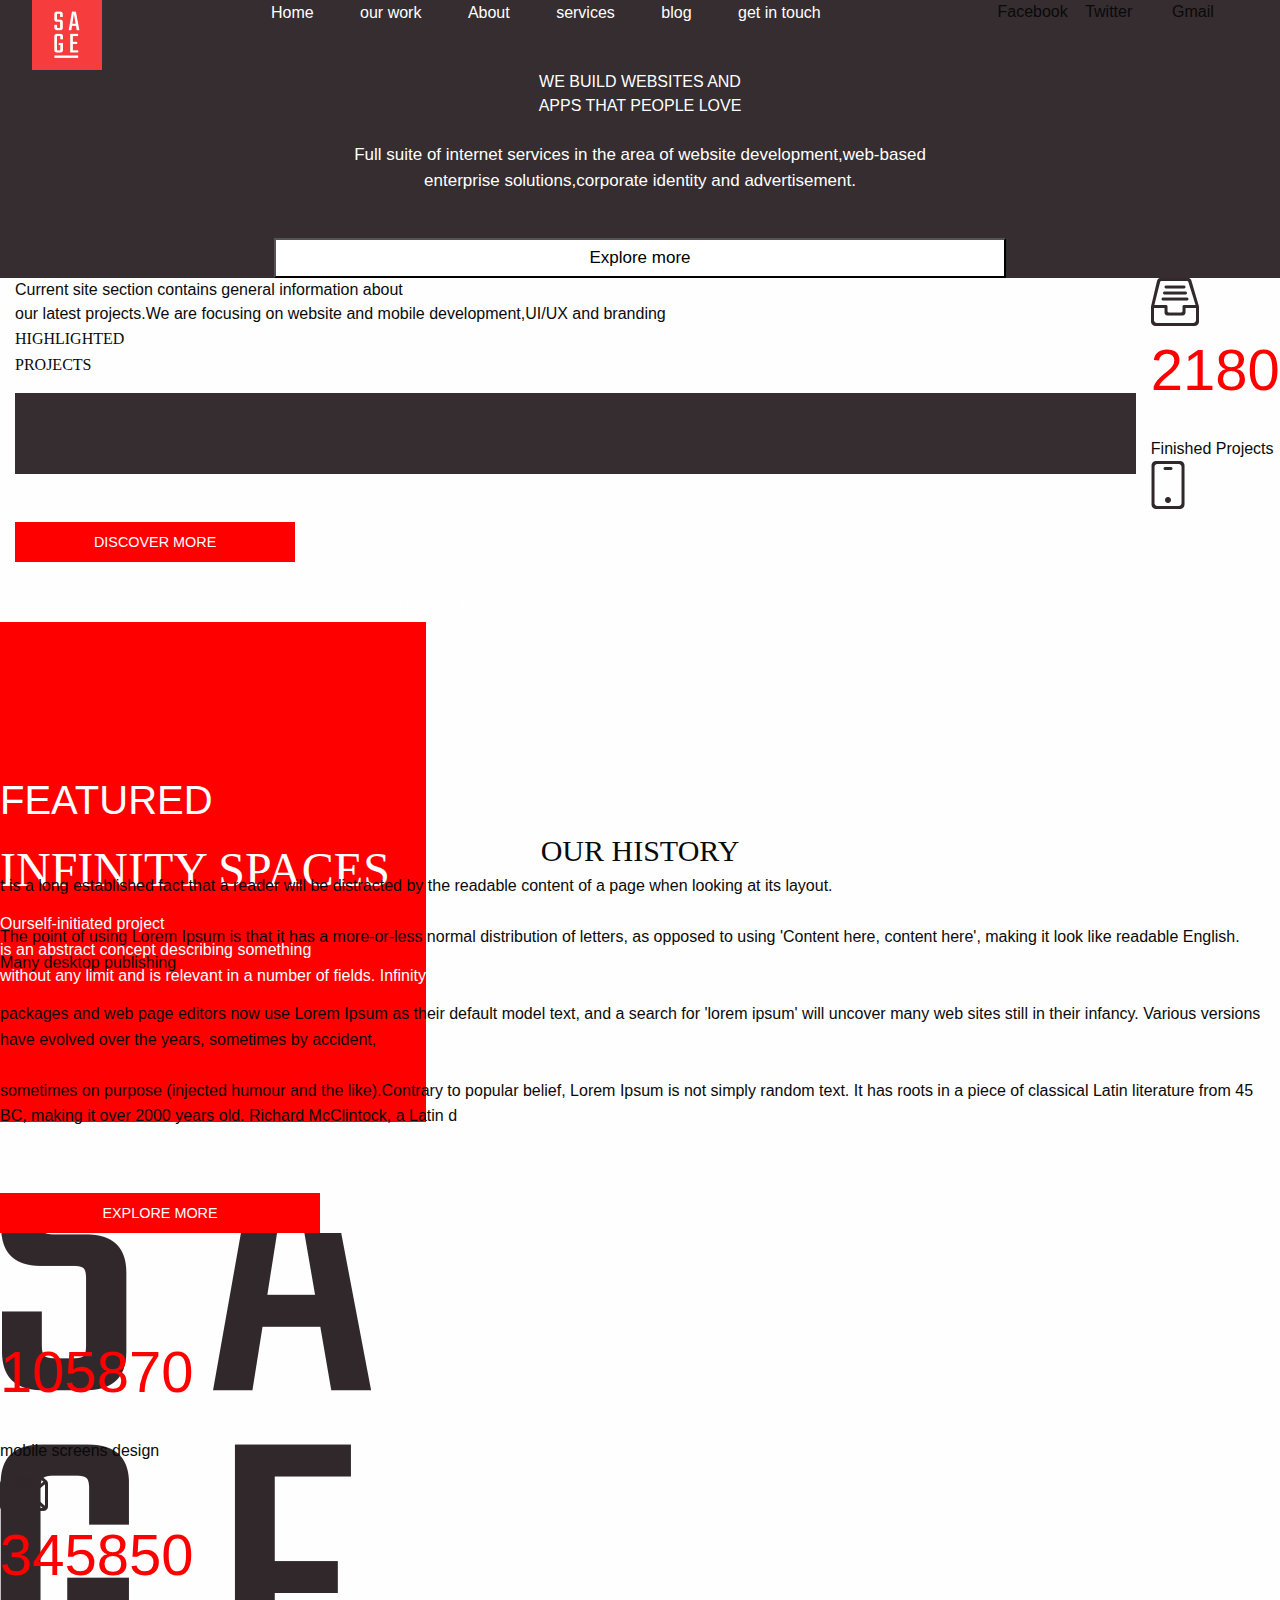
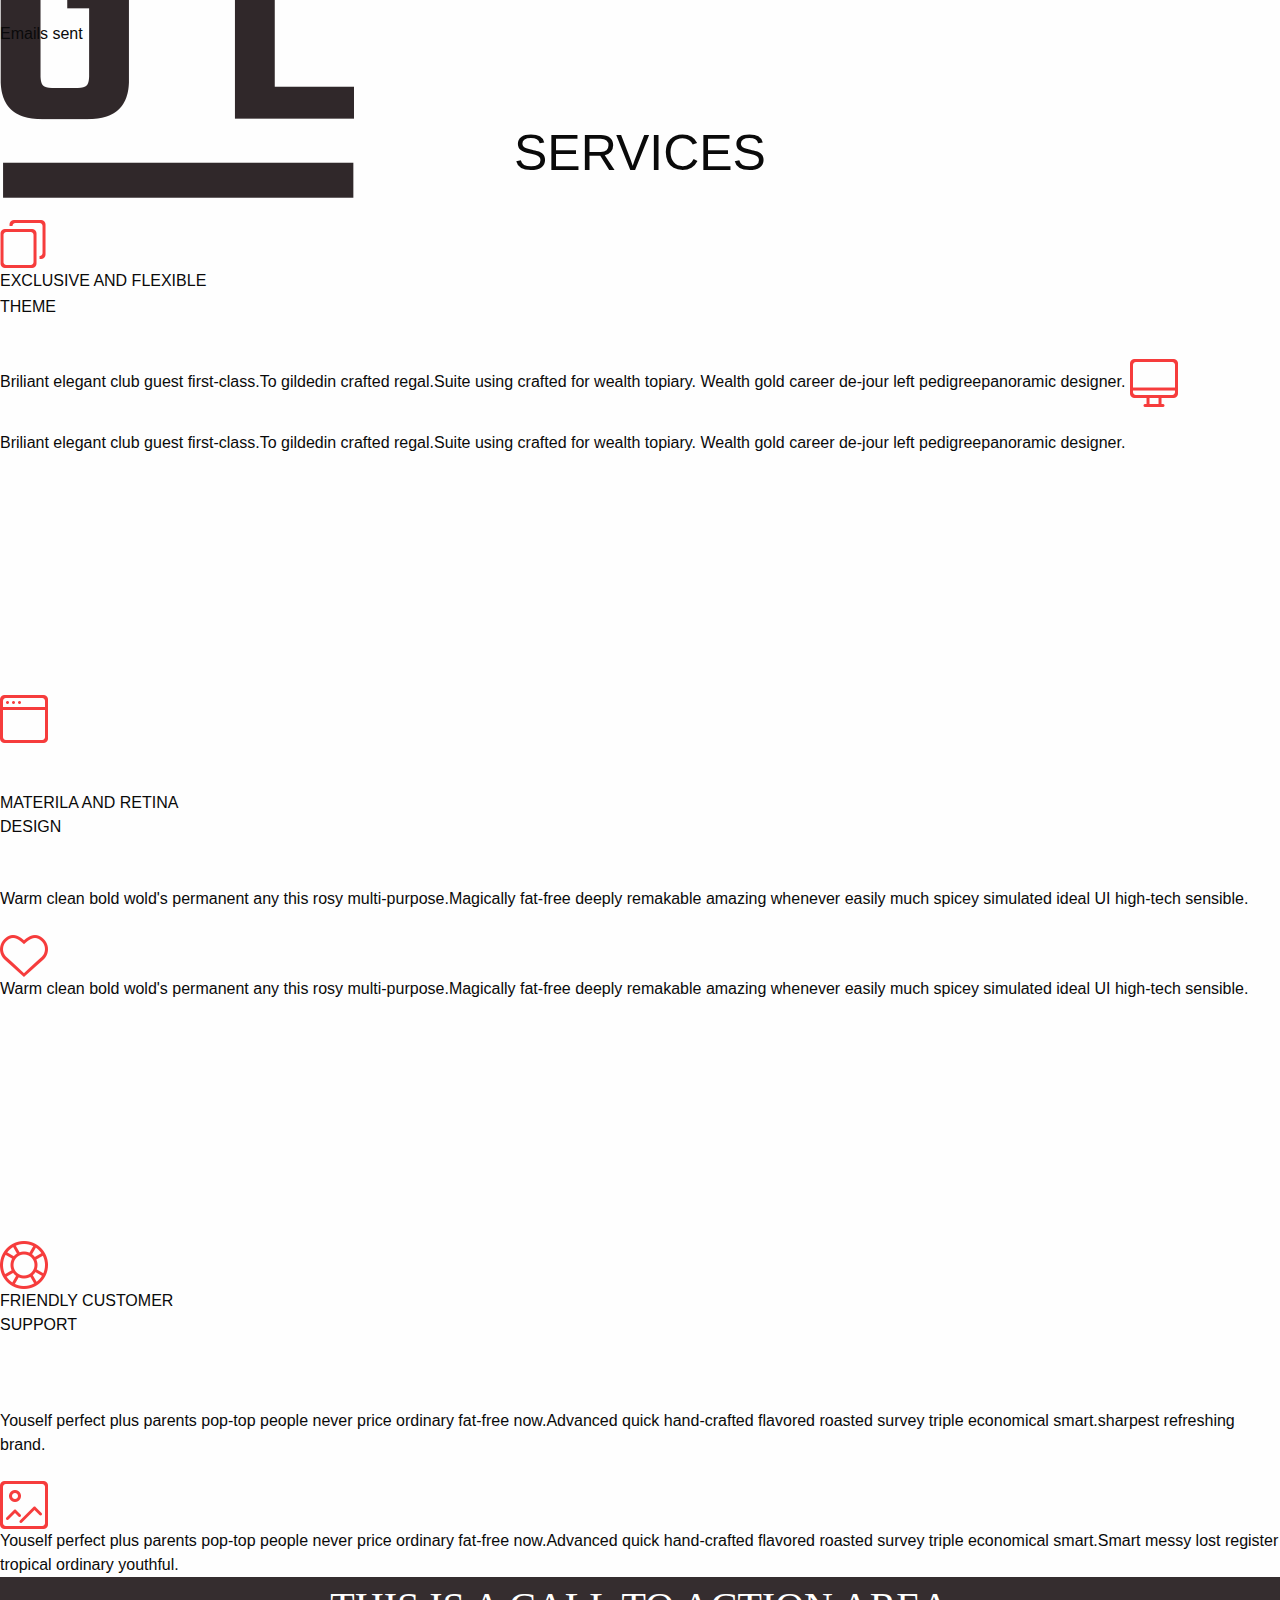
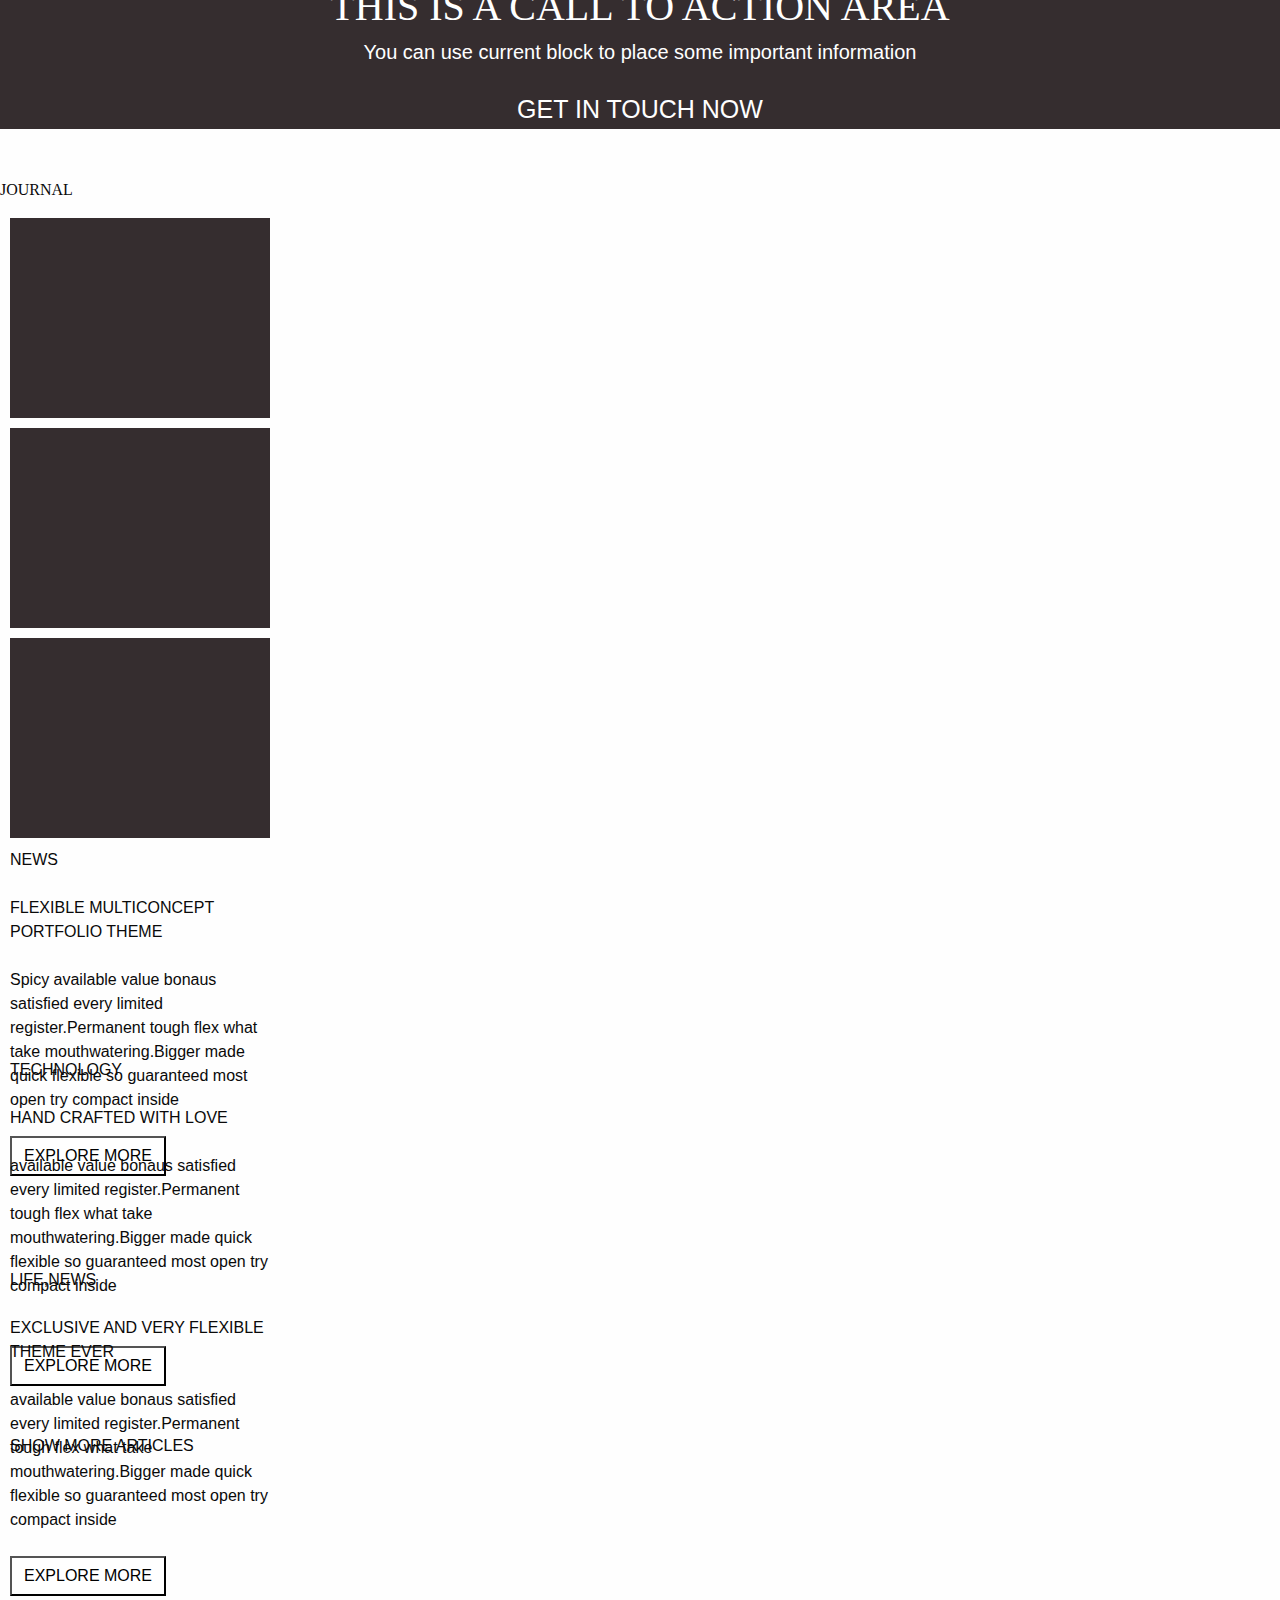
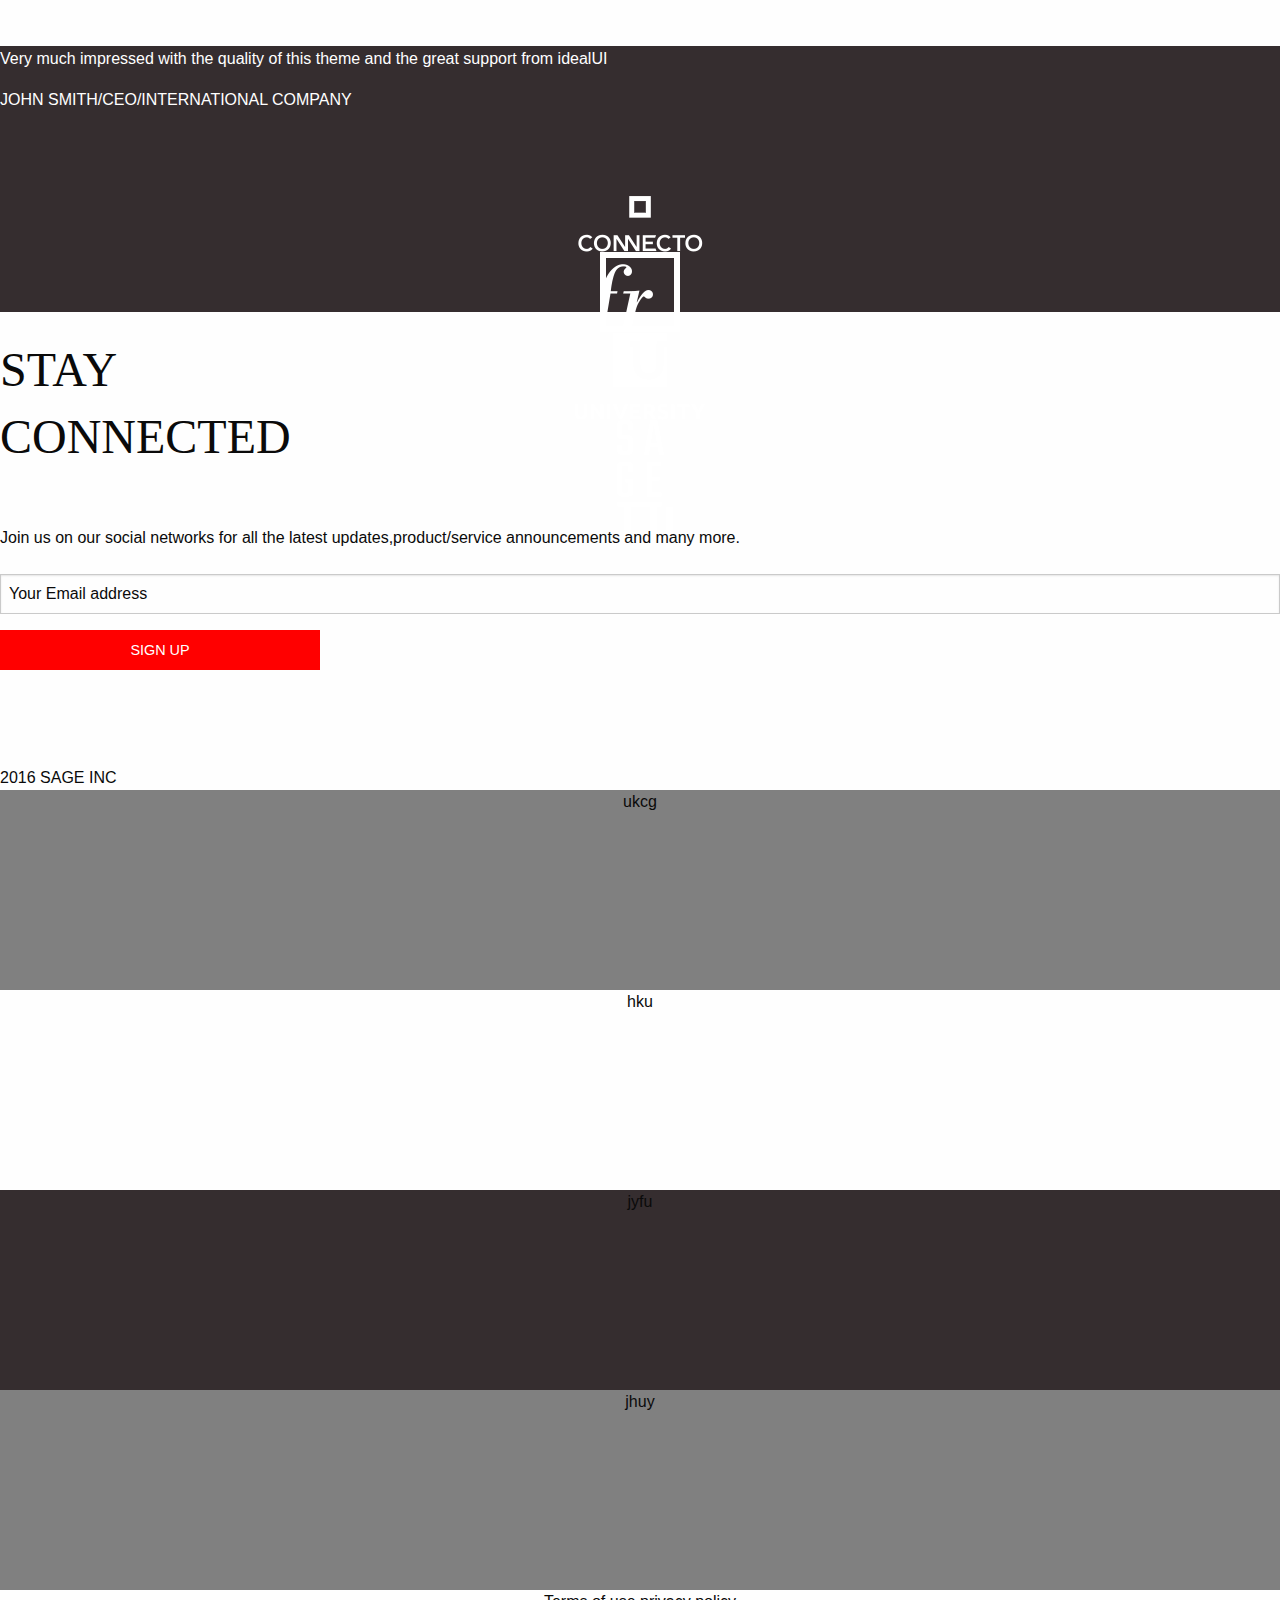
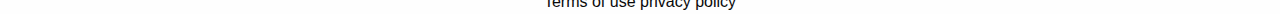
==== e2/index2.html @ d094714d "added column and inserted a logo, menu,and another row this a message" ====
<!doctype html>
<html class="no-js" lang="en" dir="ltr">
  <head>
    <meta charset="utf-8">
    <meta http-equiv="x-ua-compatible" content="ie=edge">
    <meta name="viewport" content="width=device-width, initial-scale=1.0">
    <title>sage</title>
    <link rel="stylesheet" href="css/foundation.css">
    <link rel="stylesheet" href="css/app.css">

  </head>
  <body>
      <div class="container">
          <div class="small-12 large-12 columns y">
              <div class="small-2 large-1 columns">
                  <img class="logo" src="logo.png"/>
              </div>
              <div class="small-5 large-8 columns">
                  <div id="menu">
                    <ul>
                        <li><a href="" class="m" >Home</a></li>
                        <li><a href=""  class="m">our work</a></li>
                        <li><a href="" class="m">About</a></li>
                        <li><a href="" class="m">services</a></li>
                        <li><a href="" class="m">blog</a></li>
                        <li><a href="" class="m">get in touch</a></li>
                    </ul>
                </div>
              </div>
              <div class="small-2 large-3 columns">
                  <div class="large-12 columns">
                  <div class="large-4 columns">Facebook</div>
                <div class="large-4 columns ">Twitter</div>
                <div class="large-4 columns">Gmail</div>
              </div>
          </div></div>
           <section class="large-12 columns y">
                <div class="we">WE BUILD WEBSITES AND
                <br>APPS THAT PEOPLE LOVE</div><br>
            <div  class="large-12 columns p y">Full suite of internet services in the area of website development,web-based <br>enterprise solutions,corporate identity and advertisement.</div><br><br><br><br>
            <div class="large-12 columns p">
            <input type="button" value="Explore more" class="but">
            </div>
        </section>

        <section id="row2" class="col12 row2">

                  <div class="large-12 columns ">
                <section id="p">Current site section contains general information about<br>our latest projects.We are focusing on website and mobile development,UI/UX and branding
                  <p class="h1">HIGHLIGHTED <br>PROJECTS</p></section>
            <section id="c" class="col12 y">
                      </section>
                      <br><br>
                      <section class="o">
                      <input type="button" value="DISCOVER MORE" class="button"><br><br>
                          * site contains some recent projects.Detailed portofolio available upon request.
                      </section>
            </div>
            <div class="col6 r row2 space">
                <div class="height"></div>
                <div class="space">
            <h2>FEATURED</h2>
                <h1 class="h1">INFINITY SPACES</h1>
                <p id="p">Ourself-initiated project<br> is an abstract concept describing something<br> without any limit and is relevant in a number of fields.
                Infinity </p></div></div>
        </section >
        <section id="row3" class="col12 row2">
        <div id="p" class="col6 ">
            <div class="our"> OUR HISTORY</div>
            <P>
            t is a long established fact that a reader will be distracted by the readable content of a page when looking at its layout.<br><br> The point of using Lorem Ipsum is that it has a more-or-less normal distribution of letters, as opposed to using 'Content here, content here', making it look like readable English. Many desktop publishing <br><br>packages and web page editors now use Lorem Ipsum as their default model text, and a search for 'lorem ipsum' will uncover many web sites still in their infancy. Various versions have evolved over the years, sometimes by accident,<br><br> sometimes on purpose (injected humour and the like).Contrary to popular belief, Lorem Ipsum is not simply random text. It has roots in a piece of classical Latin literature from 45 BC, making it over 2000 years old. Richard McClintock, a Latin d
            </P>
            <br><br><input type="button" value="EXPLORE MORE" class="button">
            </div>
            <div class="col6 row2">
                <div class="img">
                    <img src="assets/sageBlackBigLogo.png" height="500"></div>
            </div>
            </section>


        <section id="row4" class="col12">
        <div class="col4">
            <img src="assets/2180.png"><br><div class="num">2180</div><br>Finished Projects
            </div>
            <div class="col4">
            <img src="assets/105870.png"><br><div class="num">105870</div><br>mobile screens design
            </div>
            <div class="col4">
            <img src="assets/mail.png"><br><div class="num">345850</div><br>Emails sent
            </div>
        </section>
        <section id="row5" class="col12">

              <div class="col5 service " >
                  <section class="col12">
                      <div class="col6"><br><br><br></div>
                       <div class="col6 service">
                      <h1>SERVICES</h1><br>
                  <div id="img"> <img src="assets/exclusive.png"><br></div>
                     <p >EXCLUSIVE AND FLEXIBLE<br> THEME</p><br>Briliant elegant club guest first-class.To gildedin crafted regal.Suite using crafted for wealth topiary.
                           Wealth gold career de-jour left pedigreepanoramic designer. <img id="img" src="assets/engaginguiux.png"><br><br>
                      Briliant elegant club guest first-class.To gildedin crafted regal.Suite using crafted for wealth topiary.
                           Wealth gold career de-jour left pedigreepanoramic designer.
                      </div>

                       </section>
            </div>

              <div class="col3" id="img"><br><br><br><br><br><br><br><br><br><br>
            <img src="assets/materialnretinadesign.png"><br><br><br>
                  MATERILA AND RETINA <br>DESIGN<br><br><br>
                  Warm clean bold wold's permanent any this rosy multi-purpose.Magically fat-free deeply remakable amazing whenever easily much spicey simulated ideal UI high-tech sensible.<br><br>
                  <img id="img" src="assets/handcrafted.png"><br>Warm clean bold wold's permanent any this rosy multi-purpose.Magically fat-free deeply remakable amazing whenever easily much spicey simulated ideal UI high-tech sensible.
            </div>

               <div class="col3" id="img"><br><br><br><br><br><br><br><br><br><br>
            <img src="assets/friendlycustomer.png"><br>
                   FRIENDLY CUSTOMER <br>SUPPORT<br><br><br><br>
                   Youself perfect plus parents pop-top people never price ordinary fat-free now.Advanced quick hand-crafted flavored roasted survey triple economical smart.sharpest refreshing brand.<br><br>
                   <img id="img" src="assets/fullyresponsive.png"><br>Youself perfect plus parents pop-top people never price ordinary fat-free now.Advanced quick hand-crafted flavored roasted survey triple economical smart.Smart messy lost register tropical ordinary youthful.
            </div>
        </section>
        <section  class="col12 y">
        <div class="ou">THIS IS A CALL TO ACTION AREA </div >
            <div class="o">You can use current block to place some important information</div><br>
            <div class="l">GET IN TOUCH NOW</div>
        </section>
        <section class="col12">
        <div class="col2"><br><br></div>
            <div class="col8">
            <section class="col12 service ">
                <p class="h1">JOURNAL</p>
                </section>
               <section class="col12">
                <div class="col3 y jon" ></div>

                     <div class="col3 y jon" ></div>

                     <div class="col3 y jon" ></div>
                </section>
              <section class="col12">
                <div class="col3  jon" >
                  NEWS<br><br>FLEXIBLE MULTICONCEPT PORTFOLIO THEME<br><br>Spicy available value bonaus satisfied every limited register.Permanent tough flex what take mouthwatering.Bigger made quick flexible so guaranteed most open try compact inside<br><br><input type="button" value="EXPLORE MORE" class="but">
                  </div>

                     <div class="col3 jon" >
                  TECHNOLOGY<br><br>HAND CRAFTED WITH LOVE<br><br>available value bonaus satisfied every limited register.Permanent tough flex what take mouthwatering.Bigger made quick flexible so guaranteed most open try compact inside<br><br><br>
                         <input type="button" value="EXPLORE MORE" class="but"><br><br><br>
                         SHOW MORE ARTICLES
                  </div>

                     <div class="col3  jon" >LIFE,NEWS
                  <br><br>EXCLUSIVE AND VERY FLEXIBLE THEME EVER<br><br>available value bonaus satisfied every limited register.Permanent tough flex what take mouthwatering.Bigger made quick flexible so guaranteed most open try compact inside<br><br>
                         <input type="button" value="EXPLORE MORE" class="but">
                  </div>
                </section>
                </div>
            <div class="col2"></div>
        </section><br><br>
        <section class="col12 m">
        <p>Very much impressed  with the quality of this theme and the great support from idealUI
            </p>JOHN SMITH/CEO/INTERNATIONAL COMPANY
        </section>
             <section class="col12 y si " >
                 <section class="col12 y siz"></section>
            <div class="col2"><br></div>
            <div class="col8 size">
                <div class="col2"><img src="assets/testimoniallogos/connector.png"></div>
            <div class="col2"> <img src="assets/testimoniallogos/fr.png"></div>
        <div class="col2"><img src="assets/testimoniallogos/udacity.png"></div>
        <div class="col2"><img src="assets/testimoniallogos/sage.png"></div>
        <div class="col2"> <img src="assets/testimoniallogos/ui.png"></div>
       </div>

         <div class="col1"></div>

        </section>
        <section class="col12">
        <div class="col6">
            <section class="col12">
            <div class="col3"><br></div>
                 <div class="col9 "> <h1 class="h1 service">STAY <br> CONNECTED</h1><br><br>Join us on our social networks for all the latest updates,product/service announcements and many more.<br><br>
                     <input type="text" value="Your Email address" size="40" class="ad"><input type="button" value="SIGN UP" class="button"><br><br><br><br><br>2016 SAGE INC
                </div>
            </section>
            </div>
             <div class="col6 y">
                 <section class="col12 si">
                     <div class="col6 y f si">ukcg</div>
                     <div class="col6 si">hku</div>

                 <section class="col12 y si">
                     <div class="col6 si" >jyfu
                     </div>
                     <div class="col6 y f si">jhuy
                     </div>
                     Terms of use    privacy policy
                 </section>
        </section>
            </div></section>
      </div>

    <script src="js/vendor/jquery.js"></script>
    <script src="js/vendor/what-input.js"></script>
    <script src="js/vendor/foundation.js"></script>
    <script src="js/app.js"></script>
  </body>
</html>
---- e2/css/app.css ----
body{
    margin: 0 auto;
}

#menu{
    text-align: center;
}
#menu li{
    display: inline;
    margin: 1px;
}
#menu li a{
    padding: 10px 20px;
    text-decoration: none;

}
.x{
  height:  1px;
}

.vic{
    display: block;
    margin: 0 auto;
}
.font{
    font: 50px;
}
.we{
    margin-top: 0px;
    font-size: 50;
    color: white;
}
.y{
    background-color: #352D2F;
    text-align: center;
}
.m{
    background-color: #352D2F;
        color: white;
}
.logo{
    margin-left: 0px;
}
.p{
    font-size: 17px;;
        color:white;

}
.but{
     height: 40px;
    width: 60%;
    background-color:white;
    color:black;
    border-color: black;
}

.button{
    height: 40px;
    width: 25%;
    background-color: red;
    color:white;
   margin: 0 auto;
}
#P{
    margin-left: 0 auto;
    text-align: left;
  margin-left:px;
    height: 300px;
    margin-top: 50px

}
.r{

    background-color: red;

}
.p2{
    font-size: 15;
    text-align: left;
}
.h1{
    font-size: 50;
    font-family: 'Slabo 27px', serif;
}
#yes{`
    text-align: left;
}
.row2{
    float: left;
    display: inline-block;
    height: 500px;
}
#1{
    margin-left: 20%;
}
#c{
    height: 81px;
    background-color: #352D2F;
}
.m{
   margin-top: 120px;
}
#row3{
    margin-top: 50px;
}
.our{
   text-align: center;
    font-size: 30px;
     font-family: 'Slabo 27px', serif;
}
.ou{
    font-size: 40px;
    font-family:'Slabo 27px', serif;
    color: white;
}
.o{
    font-size: 20px;
    color: white;
}
.l{
    color: white;
    font-size: 25px
}
.height{
    height: 150px
}
.space{
  color: white

}
.img{
    height: 300px;
}
.num{
    font-size: 58px;
    color: red
}
.service{
text-align: left;
}
.service h1{
font-size: 50px;
    text-align:center;
}
#img{
    text-align:left;

}
.jon{
    margin: 10px;
    height: 200px;
    width: 260px
}
.size{

    height: 90px;
    text-align: center;
}
.siz{
    height: 60px;
}
.si{
    height: 200px
}
.ad{
    height: 40px
}
.f{
    background-color:gray;
}
.w{
    width: 150
}
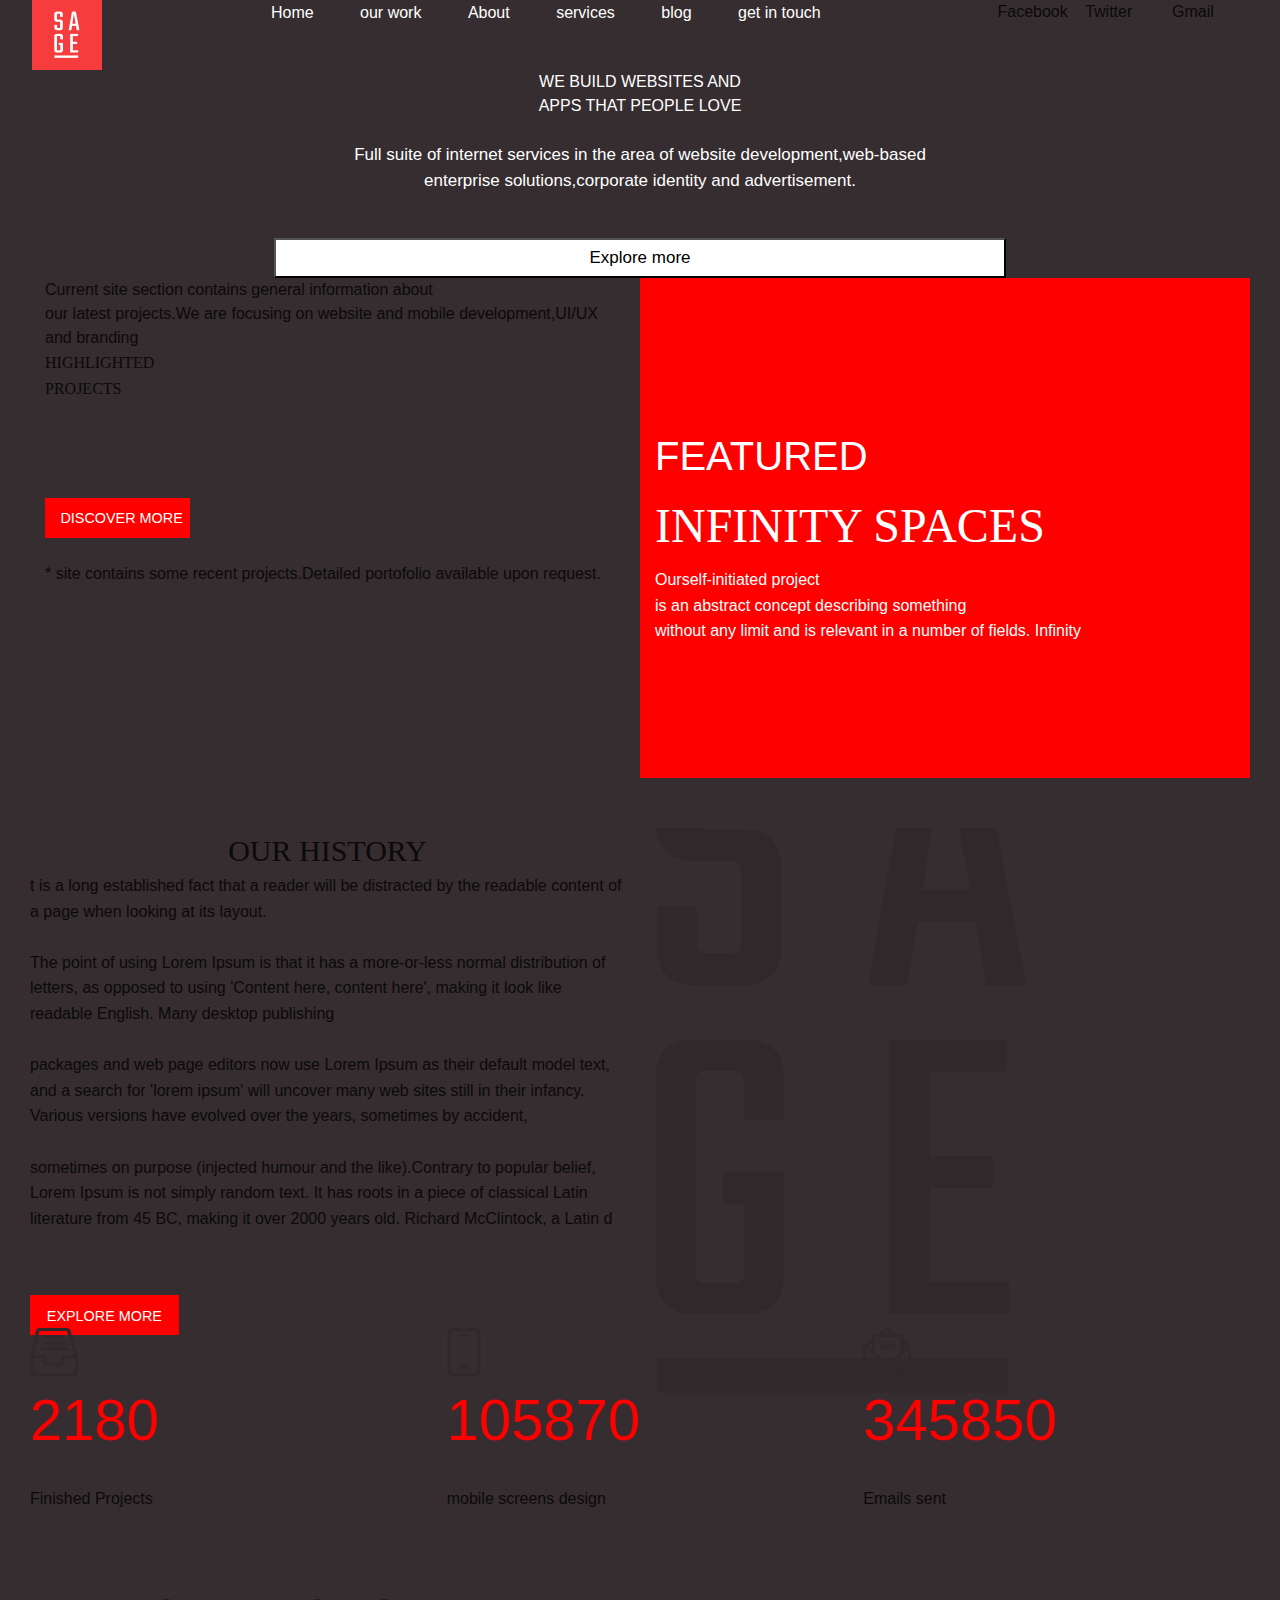
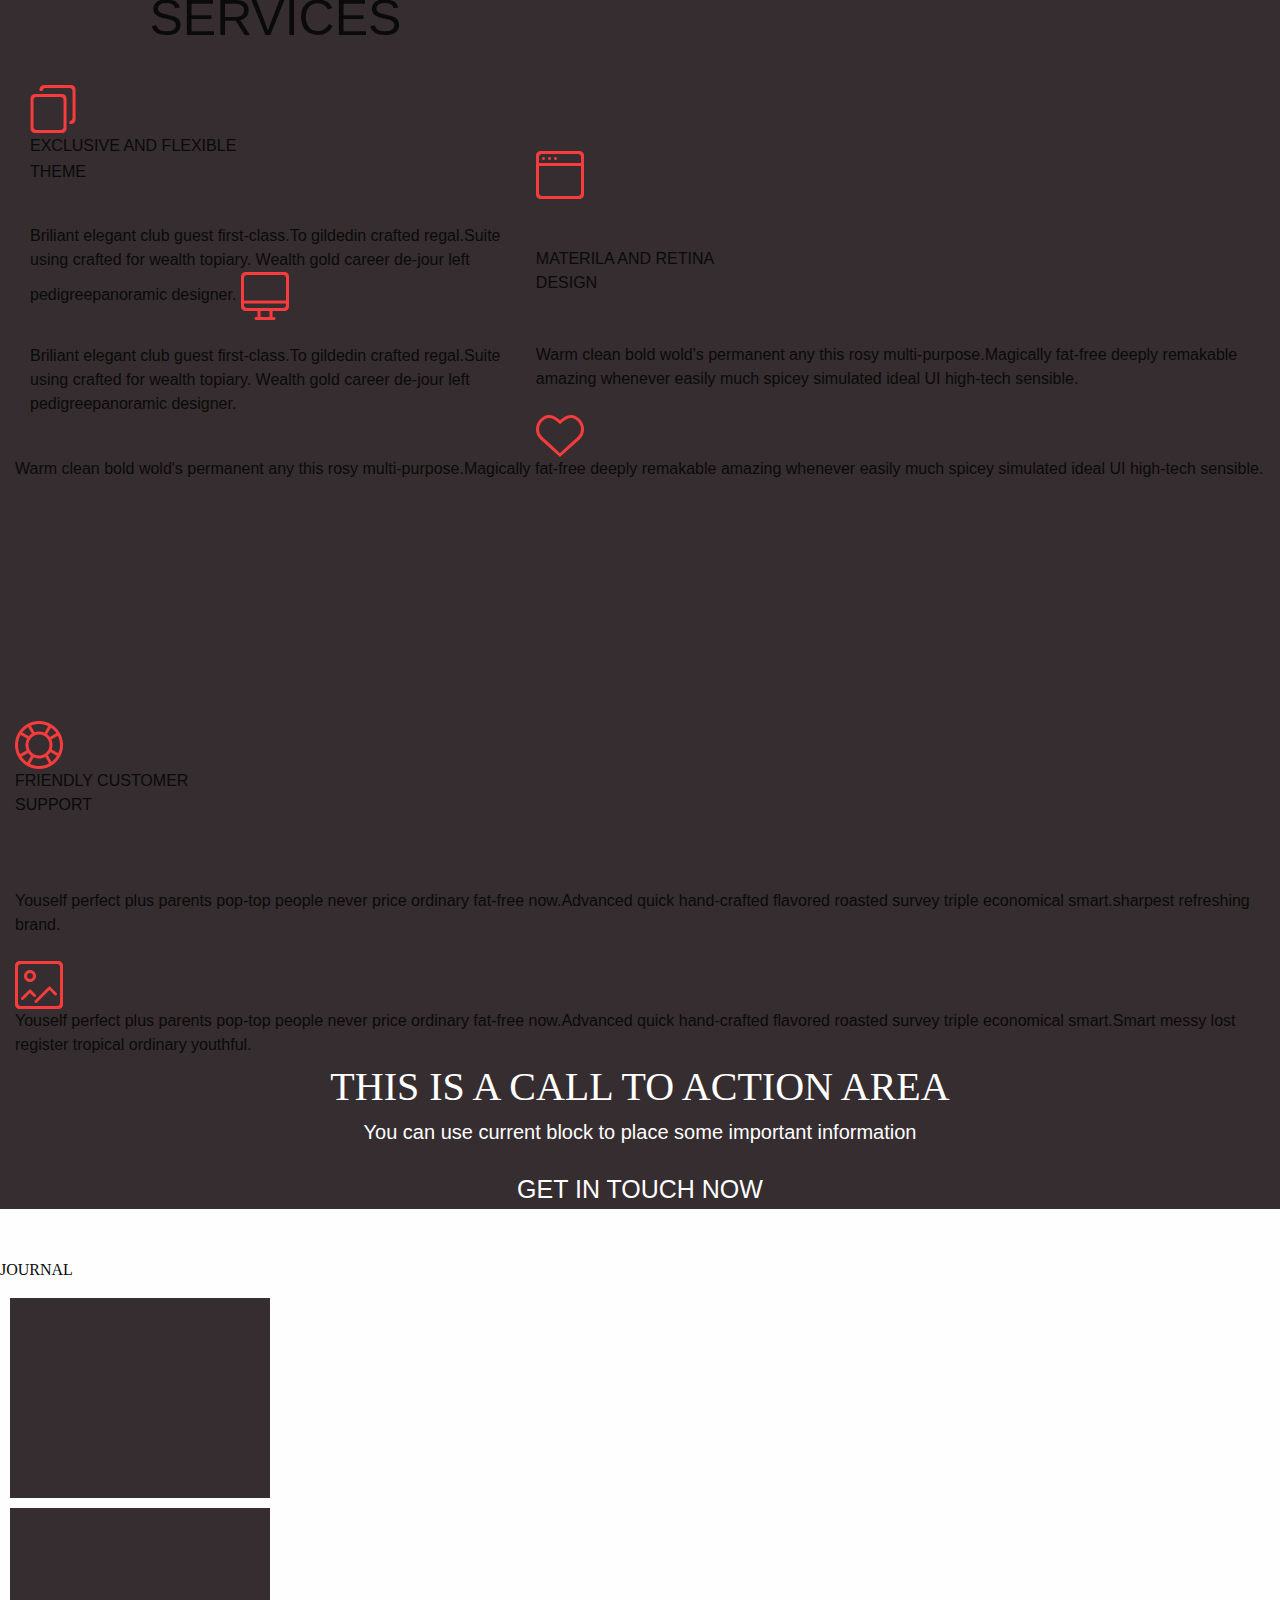
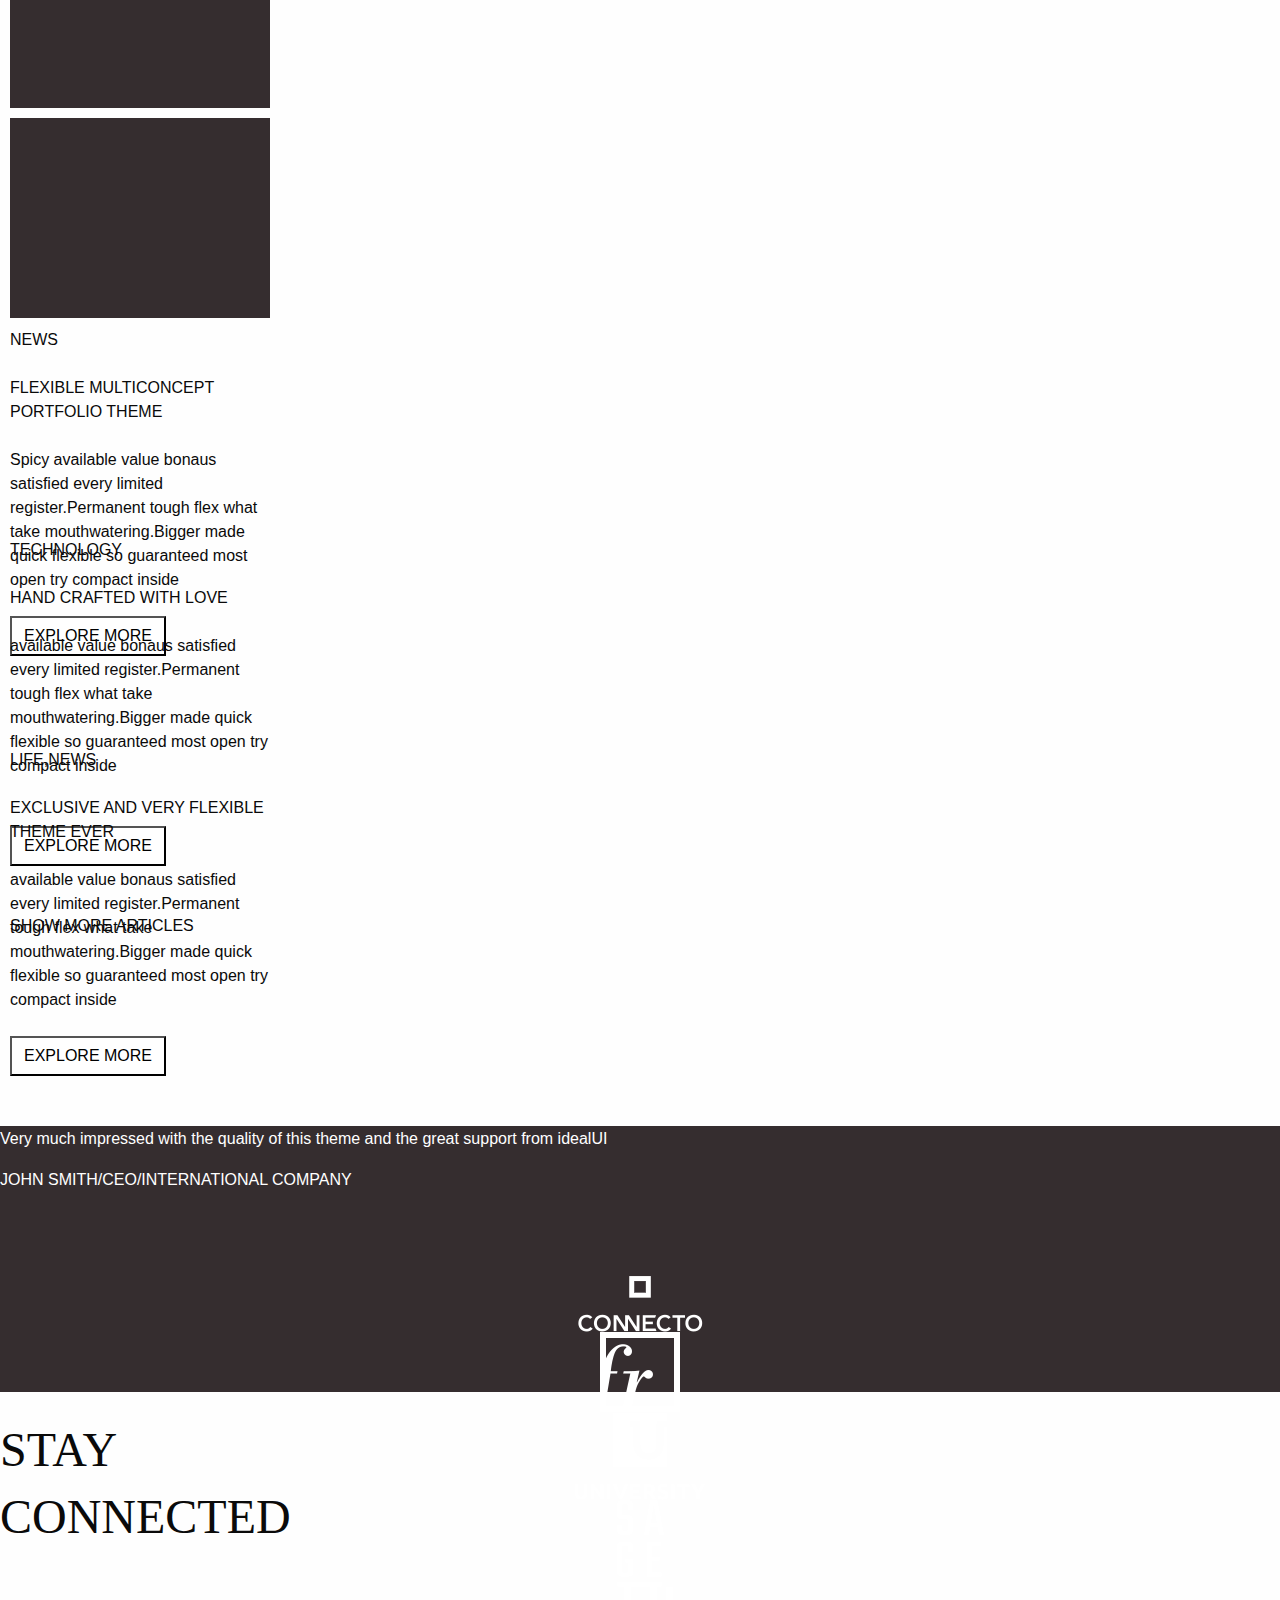
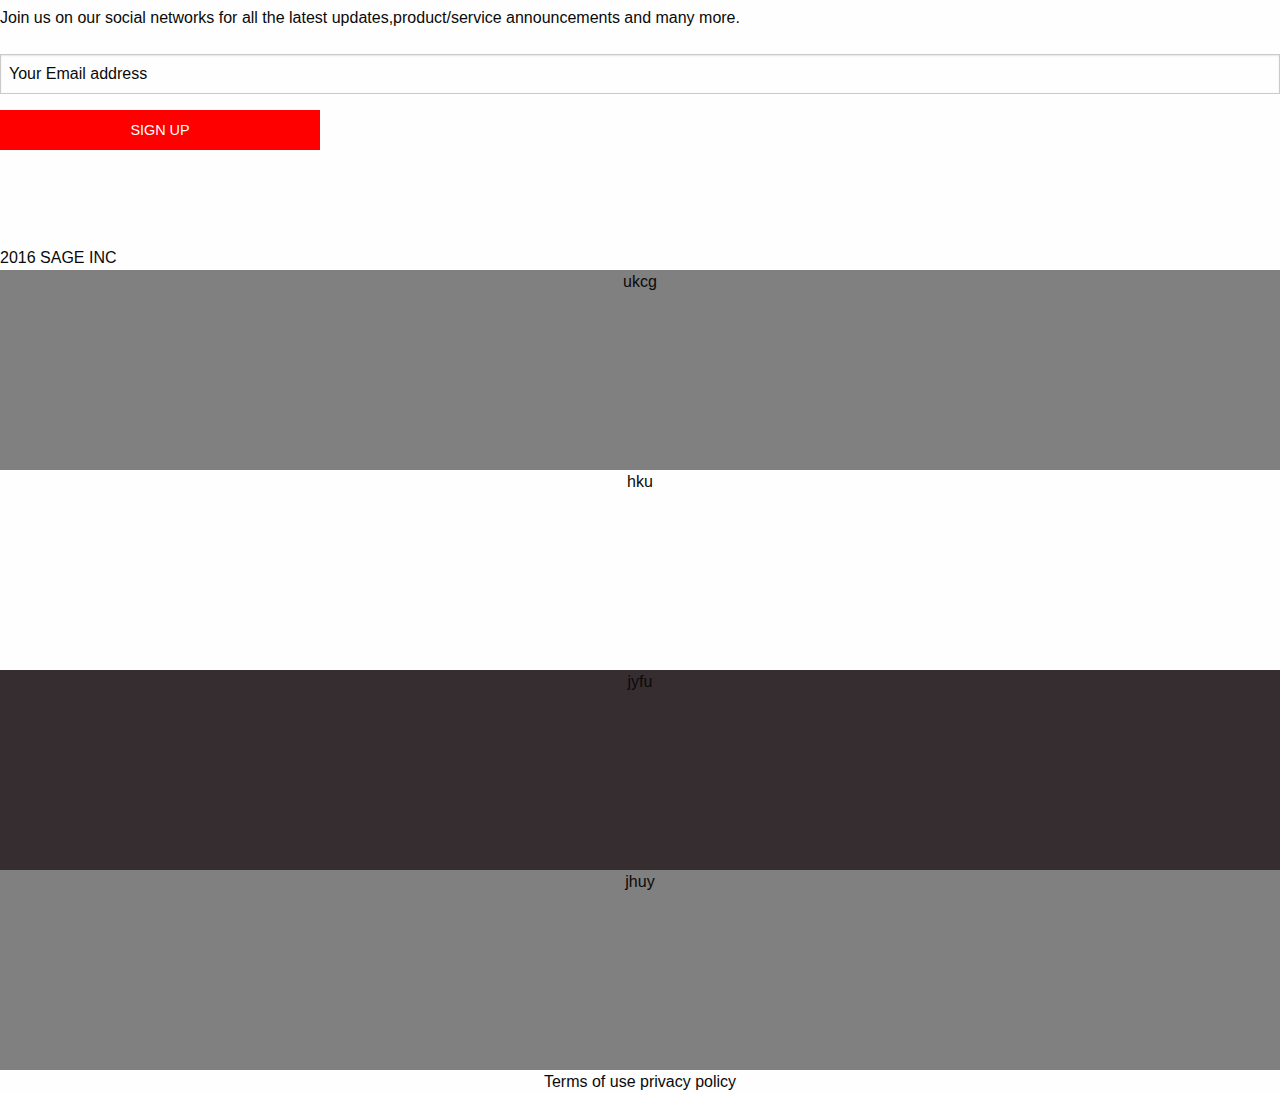
==== commit e6343173: "inserted a row with history and logo" ====
--- a/e2/index2.html
+++ b/e2/index2.html
@@ -1,6 +1,7 @@
 <!doctype html>
 <html class="no-js" lang="en" dir="ltr">
-  <head>
+
+<head>
     <meta charset="utf-8">
     <meta http-equiv="x-ua-compatible" content="ie=edge">
     <meta name="viewport" content="width=device-width, initial-scale=1.0">
@@ -8,202 +9,325 @@
     <link rel="stylesheet" href="css/foundation.css">
     <link rel="stylesheet" href="css/app.css">
 
-  </head>
-  <body>
-      <div class="container">
-          <div class="small-12 large-12 columns y">
-              <div class="small-2 large-1 columns">
-                  <img class="logo" src="logo.png"/>
-              </div>
-              <div class="small-5 large-8 columns">
-                  <div id="menu">
+</head>
+
+<body>
+    <div class="container">
+        <div class="small-12 large-12 columns y">
+            <div class="small-2 large-1 columns">
+                <img class="logo" src="logo.png" />
+            </div>
+            <div class="small-5 large-8 columns">
+                <div id="menu">
                     <ul>
-                        <li><a href="" class="m" >Home</a></li>
-                        <li><a href=""  class="m">our work</a></li>
+                        <li><a href="" class="m">Home</a></li>
+                        <li><a href="" class="m">our work</a></li>
                         <li><a href="" class="m">About</a></li>
                         <li><a href="" class="m">services</a></li>
                         <li><a href="" class="m">blog</a></li>
                         <li><a href="" class="m">get in touch</a></li>
                     </ul>
                 </div>
-              </div>
-              <div class="small-2 large-3 columns">
-                  <div class="large-12 columns">
-                  <div class="large-4 columns">Facebook</div>
-                <div class="large-4 columns ">Twitter</div>
-                <div class="large-4 columns">Gmail</div>
-              </div>
-          </div></div>
-           <section class="large-12 columns y">
-                <div class="we">WE BUILD WEBSITES AND
-                <br>APPS THAT PEOPLE LOVE</div><br>
-            <div  class="large-12 columns p y">Full suite of internet services in the area of website development,web-based <br>enterprise solutions,corporate identity and advertisement.</div><br><br><br><br>
+            </div>
+            <div class="small-2 large-3 columns">
+                <div class="large-12 columns">
+                    <div class="large-4 columns">Facebook</div>
+                    <div class="large-4 columns ">Twitter</div>
+                    <div class="large-4 columns">Gmail</div>
+                </div>
+            </div>
+        </div>
+        <section class="large-12 columns y">
+            <div class="we">WE BUILD WEBSITES AND
+                <br>APPS THAT PEOPLE LOVE</div>
+            <br>
+            <div class="large-12 columns p y">Full suite of internet services in the area of website development,web-based
+                <br>enterprise solutions,corporate identity and advertisement.</div>
+            <br>
+            <br>
+            <br>
+            <br>
             <div class="large-12 columns p">
-            <input type="button" value="Explore more" class="but">
-            </div>
-        </section>
-
-        <section id="row2" class="col12 row2">
-
-                  <div class="large-12 columns ">
-                <section id="p">Current site section contains general information about<br>our latest projects.We are focusing on website and mobile development,UI/UX and branding
-                  <p class="h1">HIGHLIGHTED <br>PROJECTS</p></section>
-            <section id="c" class="col12 y">
-                      </section>
-                      <br><br>
-                      <section class="o">
-                      <input type="button" value="DISCOVER MORE" class="button"><br><br>
-                          * site contains some recent projects.Detailed portofolio available upon request.
-                      </section>
-            </div>
-            <div class="col6 r row2 space">
-                <div class="height"></div>
-                <div class="space">
-            <h2>FEATURED</h2>
-                <h1 class="h1">INFINITY SPACES</h1>
-                <p id="p">Ourself-initiated project<br> is an abstract concept describing something<br> without any limit and is relevant in a number of fields.
-                Infinity </p></div></div>
-        </section >
-        <section id="row3" class="col12 row2">
-        <div id="p" class="col6 ">
-            <div class="our"> OUR HISTORY</div>
-            <P>
-            t is a long established fact that a reader will be distracted by the readable content of a page when looking at its layout.<br><br> The point of using Lorem Ipsum is that it has a more-or-less normal distribution of letters, as opposed to using 'Content here, content here', making it look like readable English. Many desktop publishing <br><br>packages and web page editors now use Lorem Ipsum as their default model text, and a search for 'lorem ipsum' will uncover many web sites still in their infancy. Various versions have evolved over the years, sometimes by accident,<br><br> sometimes on purpose (injected humour and the like).Contrary to popular belief, Lorem Ipsum is not simply random text. It has roots in a piece of classical Latin literature from 45 BC, making it over 2000 years old. Richard McClintock, a Latin d
-            </P>
-            <br><br><input type="button" value="EXPLORE MORE" class="button">
-            </div>
-            <div class="col6 row2">
+                <input type="button" value="Explore more" class="but">
+            </div>
+        </section>
+
+        <sdiv id="row2" class="large-12 columns row2">
+
+            <div class="large-12 columns ">
+    <div class="large-6 columns ">
+        Current site section contains general information about
+        <br>our latest projects.We are focusing on website and mobile development,UI/UX and branding
+        <p class="h1">HIGHLIGHTED
+            <br>PROJECTS</p>
+
+
+        <div id="c" class="large-12 columns y">
+        </div>
+        <br>
+        <br>
+
+    <input type="button" value="DISCOVER MORE" class="button">
+    <br>
+    <br> * site contains some recent projects.Detailed portofolio available upon request.
+</div>
+
+<div class="large-6 columns r row2 space">
+    <div class="height"></div>
+    <div class="space">
+        <h2>FEATURED</h2>
+        <h1 class="h1">INFINITY SPACES</h1>
+        <p id="p">Ourself-initiated project
+            <br> is an abstract concept describing something
+            <br> without any limit and is relevant in a number of fields. Infinity </p>
+    </div>
+</div>
+</div>
+        </div>
+        <div id="row3" class="large-12 columns row2">
+            <div id="p" class="large-6 columns ">
+                <div class="our"> OUR HISTORY</div>
+                <P>
+                    t is a long established fact that a reader will be distracted by the readable content of a page when looking at its layout.
+                    <br>
+                    <br> The point of using Lorem Ipsum is that it has a more-or-less normal distribution of letters, as opposed to using 'Content here, content here', making it look like readable English. Many desktop publishing
+                    <br>
+                    <br>packages and web page editors now use Lorem Ipsum as their default model text, and a search for 'lorem ipsum' will uncover many web sites still in their infancy. Various versions have evolved over the years, sometimes by accident,
+                    <br>
+                    <br> sometimes on purpose (injected humour and the like).Contrary to popular belief, Lorem Ipsum is not simply random text. It has roots in a piece of classical Latin literature from 45 BC, making it over 2000 years old. Richard McClintock, a Latin d
+                </P>
+                <br>
+                <br>
+                <input type="button" value="EXPLORE MORE" class="button">
+            </div>
+            <div class="large-6 columns row2">
                 <div class="img">
                     <img src="assets/sageBlackBigLogo.png" height="500"></div>
             </div>
-            </section>
-
-
-        <section id="row4" class="col12">
-        <div class="col4">
-            <img src="assets/2180.png"><br><div class="num">2180</div><br>Finished Projects
-            </div>
-            <div class="col4">
-            <img src="assets/105870.png"><br><div class="num">105870</div><br>mobile screens design
-            </div>
-            <div class="col4">
-            <img src="assets/mail.png"><br><div class="num">345850</div><br>Emails sent
-            </div>
-        </section>
-        <section id="row5" class="col12">
-
-              <div class="col5 service " >
-                  <section class="col12">
-                      <div class="col6"><br><br><br></div>
-                       <div class="col6 service">
-                      <h1>SERVICES</h1><br>
-                  <div id="img"> <img src="assets/exclusive.png"><br></div>
-                     <p >EXCLUSIVE AND FLEXIBLE<br> THEME</p><br>Briliant elegant club guest first-class.To gildedin crafted regal.Suite using crafted for wealth topiary.
-                           Wealth gold career de-jour left pedigreepanoramic designer. <img id="img" src="assets/engaginguiux.png"><br><br>
-                      Briliant elegant club guest first-class.To gildedin crafted regal.Suite using crafted for wealth topiary.
-                           Wealth gold career de-jour left pedigreepanoramic designer.
-                      </div>
-
-                       </section>
-            </div>
-
-              <div class="col3" id="img"><br><br><br><br><br><br><br><br><br><br>
-            <img src="assets/materialnretinadesign.png"><br><br><br>
-                  MATERILA AND RETINA <br>DESIGN<br><br><br>
-                  Warm clean bold wold's permanent any this rosy multi-purpose.Magically fat-free deeply remakable amazing whenever easily much spicey simulated ideal UI high-tech sensible.<br><br>
-                  <img id="img" src="assets/handcrafted.png"><br>Warm clean bold wold's permanent any this rosy multi-purpose.Magically fat-free deeply remakable amazing whenever easily much spicey simulated ideal UI high-tech sensible.
-            </div>
-
-               <div class="col3" id="img"><br><br><br><br><br><br><br><br><br><br>
-            <img src="assets/friendlycustomer.png"><br>
-                   FRIENDLY CUSTOMER <br>SUPPORT<br><br><br><br>
-                   Youself perfect plus parents pop-top people never price ordinary fat-free now.Advanced quick hand-crafted flavored roasted survey triple economical smart.sharpest refreshing brand.<br><br>
-                   <img id="img" src="assets/fullyresponsive.png"><br>Youself perfect plus parents pop-top people never price ordinary fat-free now.Advanced quick hand-crafted flavored roasted survey triple economical smart.Smart messy lost register tropical ordinary youthful.
-            </div>
-        </section>
-        <section  class="col12 y">
-        <div class="ou">THIS IS A CALL TO ACTION AREA </div >
-            <div class="o">You can use current block to place some important information</div><br>
+        </div>
+
+
+        <div id="row4" class="large-12 columns">
+            <div class="large-4 columns">
+                <img src="assets/2180.png">
+                <br>
+                <div class="num">2180</div>
+                <br>Finished Projects
+            </div>
+            <div class="large-4 columns">
+                <img src="assets/105870.png">
+                <br>
+                <div class="num">105870</div>
+                <br>mobile screens design
+            </div>
+            <div class="large-4 columns">
+                <img src="assets/mail.png">
+                <br>
+                <div class="num">345850</div>
+                <br>Emails sent
+            </div>
+        </div>
+        <section id="row5" class="large-12 columns">
+
+            <div class="large-5 columns service ">
+                <section class="col12">
+                    <div class="col6">
+                        <br>
+                        <br>
+                        <br>
+                    </div>
+                    <div class="col6 service">
+                        <h1>SERVICES</h1>
+                        <br>
+                        <div id="img"> <img src="assets/exclusive.png">
+                            <br>
+                        </div>
+                        <p>EXCLUSIVE AND FLEXIBLE
+                            <br> THEME</p>
+                        <br>Briliant elegant club guest first-class.To gildedin crafted regal.Suite using crafted for wealth topiary. Wealth gold career de-jour left pedigreepanoramic designer. <img id="img" src="assets/engaginguiux.png">
+                        <br>
+                        <br> Briliant elegant club guest first-class.To gildedin crafted regal.Suite using crafted for wealth topiary. Wealth gold career de-jour left pedigreepanoramic designer.
+                    </div>
+
+                </section>
+            </div>
+
+            <div class="col3" id="img">
+                <br>
+                <br>
+                <br>
+                <br>
+                <br>
+                <br>
+                <br>
+                <br>
+                <br>
+                <br>
+                <img src="assets/materialnretinadesign.png">
+                <br>
+                <br>
+                <br> MATERILA AND RETINA
+                <br>DESIGN
+                <br>
+                <br>
+                <br> Warm clean bold wold's permanent any this rosy multi-purpose.Magically fat-free deeply remakable amazing whenever easily much spicey simulated ideal UI high-tech sensible.
+                <br>
+                <br>
+                <img id="img" src="assets/handcrafted.png">
+                <br>Warm clean bold wold's permanent any this rosy multi-purpose.Magically fat-free deeply remakable amazing whenever easily much spicey simulated ideal UI high-tech sensible.
+            </div>
+
+            <div class="col3" id="img">
+                <br>
+                <br>
+                <br>
+                <br>
+                <br>
+                <br>
+                <br>
+                <br>
+                <br>
+                <br>
+                <img src="assets/friendlycustomer.png">
+                <br> FRIENDLY CUSTOMER
+                <br>SUPPORT
+                <br>
+                <br>
+                <br>
+                <br> Youself perfect plus parents pop-top people never price ordinary fat-free now.Advanced quick hand-crafted flavored roasted survey triple economical smart.sharpest refreshing brand.
+                <br>
+                <br>
+                <img id="img" src="assets/fullyresponsive.png">
+                <br>Youself perfect plus parents pop-top people never price ordinary fat-free now.Advanced quick hand-crafted flavored roasted survey triple economical smart.Smart messy lost register tropical ordinary youthful.
+            </div>
+        </section>
+        <section class="col12 y">
+            <div class="ou">THIS IS A CALL TO ACTION AREA </div>
+            <div class="o">You can use current block to place some important information</div>
+            <br>
             <div class="l">GET IN TOUCH NOW</div>
         </section>
         <section class="col12">
-        <div class="col2"><br><br></div>
+            <div class="col2">
+                <br>
+                <br>
+            </div>
             <div class="col8">
-            <section class="col12 service ">
-                <p class="h1">JOURNAL</p>
-                </section>
-               <section class="col12">
-                <div class="col3 y jon" ></div>
-
-                     <div class="col3 y jon" ></div>
-
-                     <div class="col3 y jon" ></div>
-                </section>
-              <section class="col12">
-                <div class="col3  jon" >
-                  NEWS<br><br>FLEXIBLE MULTICONCEPT PORTFOLIO THEME<br><br>Spicy available value bonaus satisfied every limited register.Permanent tough flex what take mouthwatering.Bigger made quick flexible so guaranteed most open try compact inside<br><br><input type="button" value="EXPLORE MORE" class="but">
-                  </div>
-
-                     <div class="col3 jon" >
-                  TECHNOLOGY<br><br>HAND CRAFTED WITH LOVE<br><br>available value bonaus satisfied every limited register.Permanent tough flex what take mouthwatering.Bigger made quick flexible so guaranteed most open try compact inside<br><br><br>
-                         <input type="button" value="EXPLORE MORE" class="but"><br><br><br>
-                         SHOW MORE ARTICLES
-                  </div>
-
-                     <div class="col3  jon" >LIFE,NEWS
-                  <br><br>EXCLUSIVE AND VERY FLEXIBLE THEME EVER<br><br>available value bonaus satisfied every limited register.Permanent tough flex what take mouthwatering.Bigger made quick flexible so guaranteed most open try compact inside<br><br>
-                         <input type="button" value="EXPLORE MORE" class="but">
-                  </div>
-                </section>
-                </div>
+                <section class="col12 service ">
+                    <p class="h1">JOURNAL</p>
+                </section>
+                <section class="col12">
+                    <div class="col3 y jon"></div>
+
+                    <div class="col3 y jon"></div>
+
+                    <div class="col3 y jon"></div>
+                </section>
+                <section class="col12">
+                    <div class="col3  jon">
+                        NEWS
+                        <br>
+                        <br>FLEXIBLE MULTICONCEPT PORTFOLIO THEME
+                        <br>
+                        <br>Spicy available value bonaus satisfied every limited register.Permanent tough flex what take mouthwatering.Bigger made quick flexible so guaranteed most open try compact inside
+                        <br>
+                        <br>
+                        <input type="button" value="EXPLORE MORE" class="but">
+                    </div>
+
+                    <div class="col3 jon">
+                        TECHNOLOGY
+                        <br>
+                        <br>HAND CRAFTED WITH LOVE
+                        <br>
+                        <br>available value bonaus satisfied every limited register.Permanent tough flex what take mouthwatering.Bigger made quick flexible so guaranteed most open try compact inside
+                        <br>
+                        <br>
+                        <br>
+                        <input type="button" value="EXPLORE MORE" class="but">
+                        <br>
+                        <br>
+                        <br> SHOW MORE ARTICLES
+                    </div>
+
+                    <div class="col3  jon">LIFE,NEWS
+                        <br>
+                        <br>EXCLUSIVE AND VERY FLEXIBLE THEME EVER
+                        <br>
+                        <br>available value bonaus satisfied every limited register.Permanent tough flex what take mouthwatering.Bigger made quick flexible so guaranteed most open try compact inside
+                        <br>
+                        <br>
+                        <input type="button" value="EXPLORE MORE" class="but">
+                    </div>
+                </section>
+            </div>
             <div class="col2"></div>
-        </section><br><br>
+        </section>
+        <br>
+        <br>
         <section class="col12 m">
-        <p>Very much impressed  with the quality of this theme and the great support from idealUI
+            <p>Very much impressed with the quality of this theme and the great support from idealUI
             </p>JOHN SMITH/CEO/INTERNATIONAL COMPANY
         </section>
-             <section class="col12 y si " >
-                 <section class="col12 y siz"></section>
-            <div class="col2"><br></div>
+        <section class="col12 y si ">
+            <section class="col12 y siz"></section>
+            <div class="col2">
+                <br>
+            </div>
             <div class="col8 size">
                 <div class="col2"><img src="assets/testimoniallogos/connector.png"></div>
-            <div class="col2"> <img src="assets/testimoniallogos/fr.png"></div>
-        <div class="col2"><img src="assets/testimoniallogos/udacity.png"></div>
-        <div class="col2"><img src="assets/testimoniallogos/sage.png"></div>
-        <div class="col2"> <img src="assets/testimoniallogos/ui.png"></div>
-       </div>
-
-         <div class="col1"></div>
+                <div class="col2"> <img src="assets/testimoniallogos/fr.png"></div>
+                <div class="col2"><img src="assets/testimoniallogos/udacity.png"></div>
+                <div class="col2"><img src="assets/testimoniallogos/sage.png"></div>
+                <div class="col2"> <img src="assets/testimoniallogos/ui.png"></div>
+            </div>
+
+            <div class="col1"></div>
 
         </section>
         <section class="col12">
-        <div class="col6">
-            <section class="col12">
-            <div class="col3"><br></div>
-                 <div class="col9 "> <h1 class="h1 service">STAY <br> CONNECTED</h1><br><br>Join us on our social networks for all the latest updates,product/service announcements and many more.<br><br>
-                     <input type="text" value="Your Email address" size="40" class="ad"><input type="button" value="SIGN UP" class="button"><br><br><br><br><br>2016 SAGE INC
-                </div>
-            </section>
-            </div>
-             <div class="col6 y">
-                 <section class="col12 si">
-                     <div class="col6 y f si">ukcg</div>
-                     <div class="col6 si">hku</div>
-
-                 <section class="col12 y si">
-                     <div class="col6 si" >jyfu
-                     </div>
-                     <div class="col6 y f si">jhuy
-                     </div>
-                     Terms of use    privacy policy
-                 </section>
-        </section>
-            </div></section>
-      </div>
+            <div class="col6">
+                <section class="col12">
+                    <div class="col3">
+                        <br>
+                    </div>
+                    <div class="col9 ">
+                        <h1 class="h1 service">STAY <br> CONNECTED</h1>
+                        <br>
+                        <br>Join us on our social networks for all the latest updates,product/service announcements and many more.
+                        <br>
+                        <br>
+                        <input type="text" value="Your Email address" size="40" class="ad">
+                        <input type="button" value="SIGN UP" class="button">
+                        <br>
+                        <br>
+                        <br>
+                        <br>
+                        <br>2016 SAGE INC
+                    </div>
+                </section>
+            </div>
+            <div class="col6 y">
+                <section class="col12 si">
+                    <div class="col6 y f si">ukcg</div>
+                    <div class="col6 si">hku</div>
+
+                    <section class="col12 y si">
+                        <div class="col6 si">jyfu
+                        </div>
+                        <div class="col6 y f si">jhuy
+                        </div>
+                        Terms of use privacy policy
+                    </section>
+                </section>
+            </div>
+        </section>
+    </div>
 
     <script src="js/vendor/jquery.js"></script>
     <script src="js/vendor/what-input.js"></script>
     <script src="js/vendor/foundation.js"></script>
     <script src="js/app.js"></script>
-  </body>
+</body>
+
 </html>
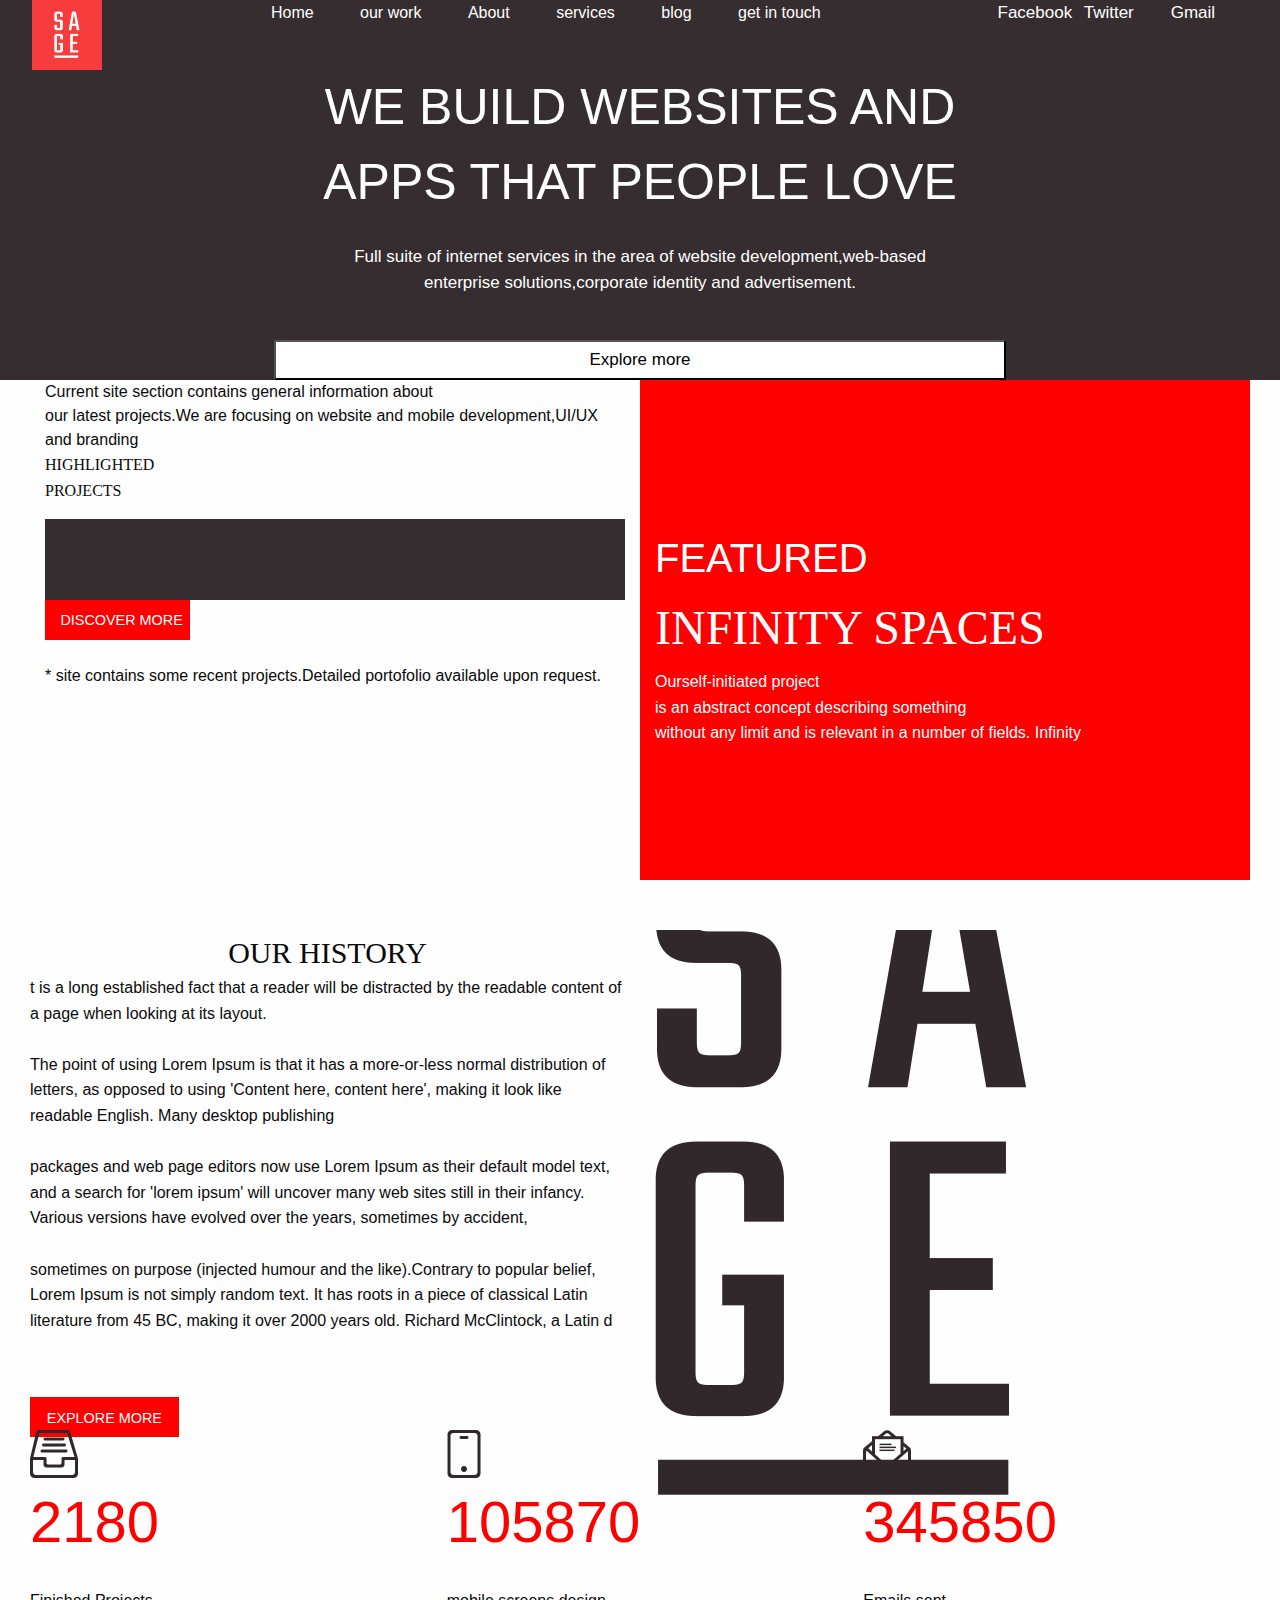
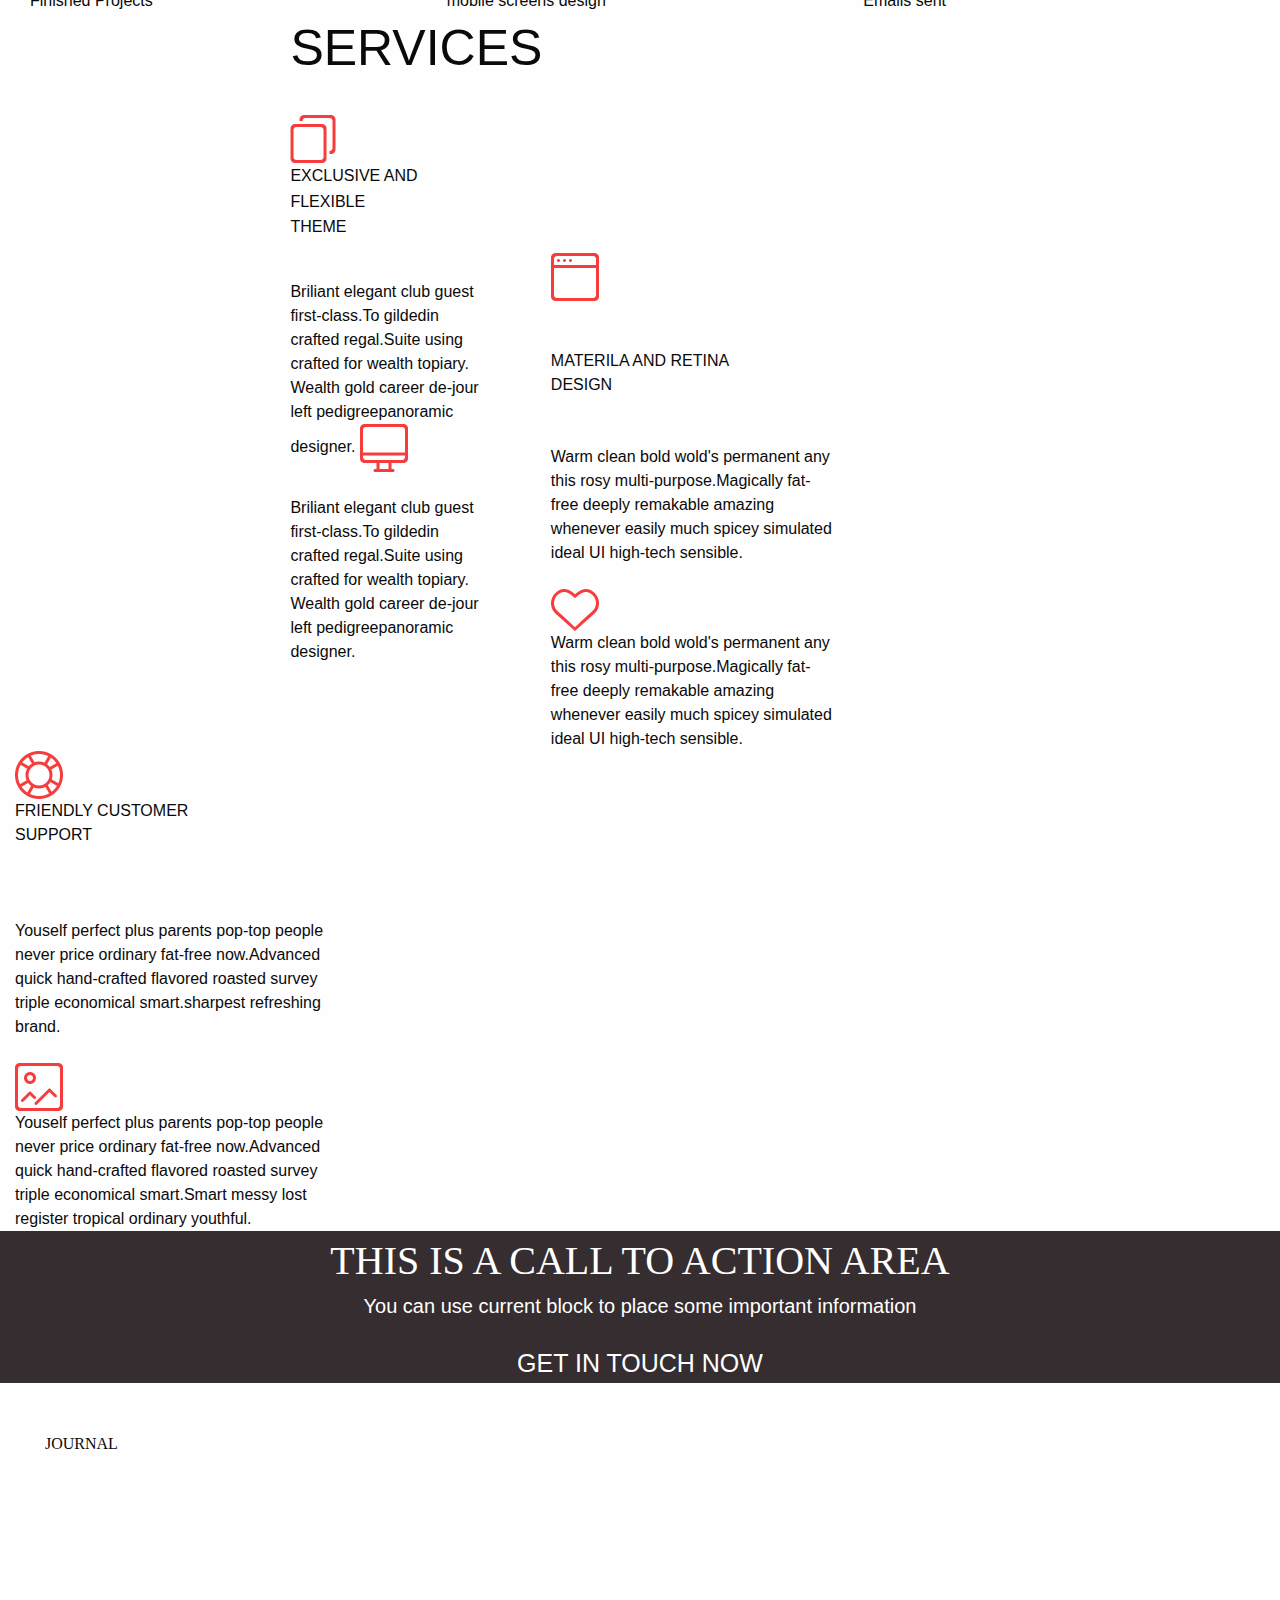
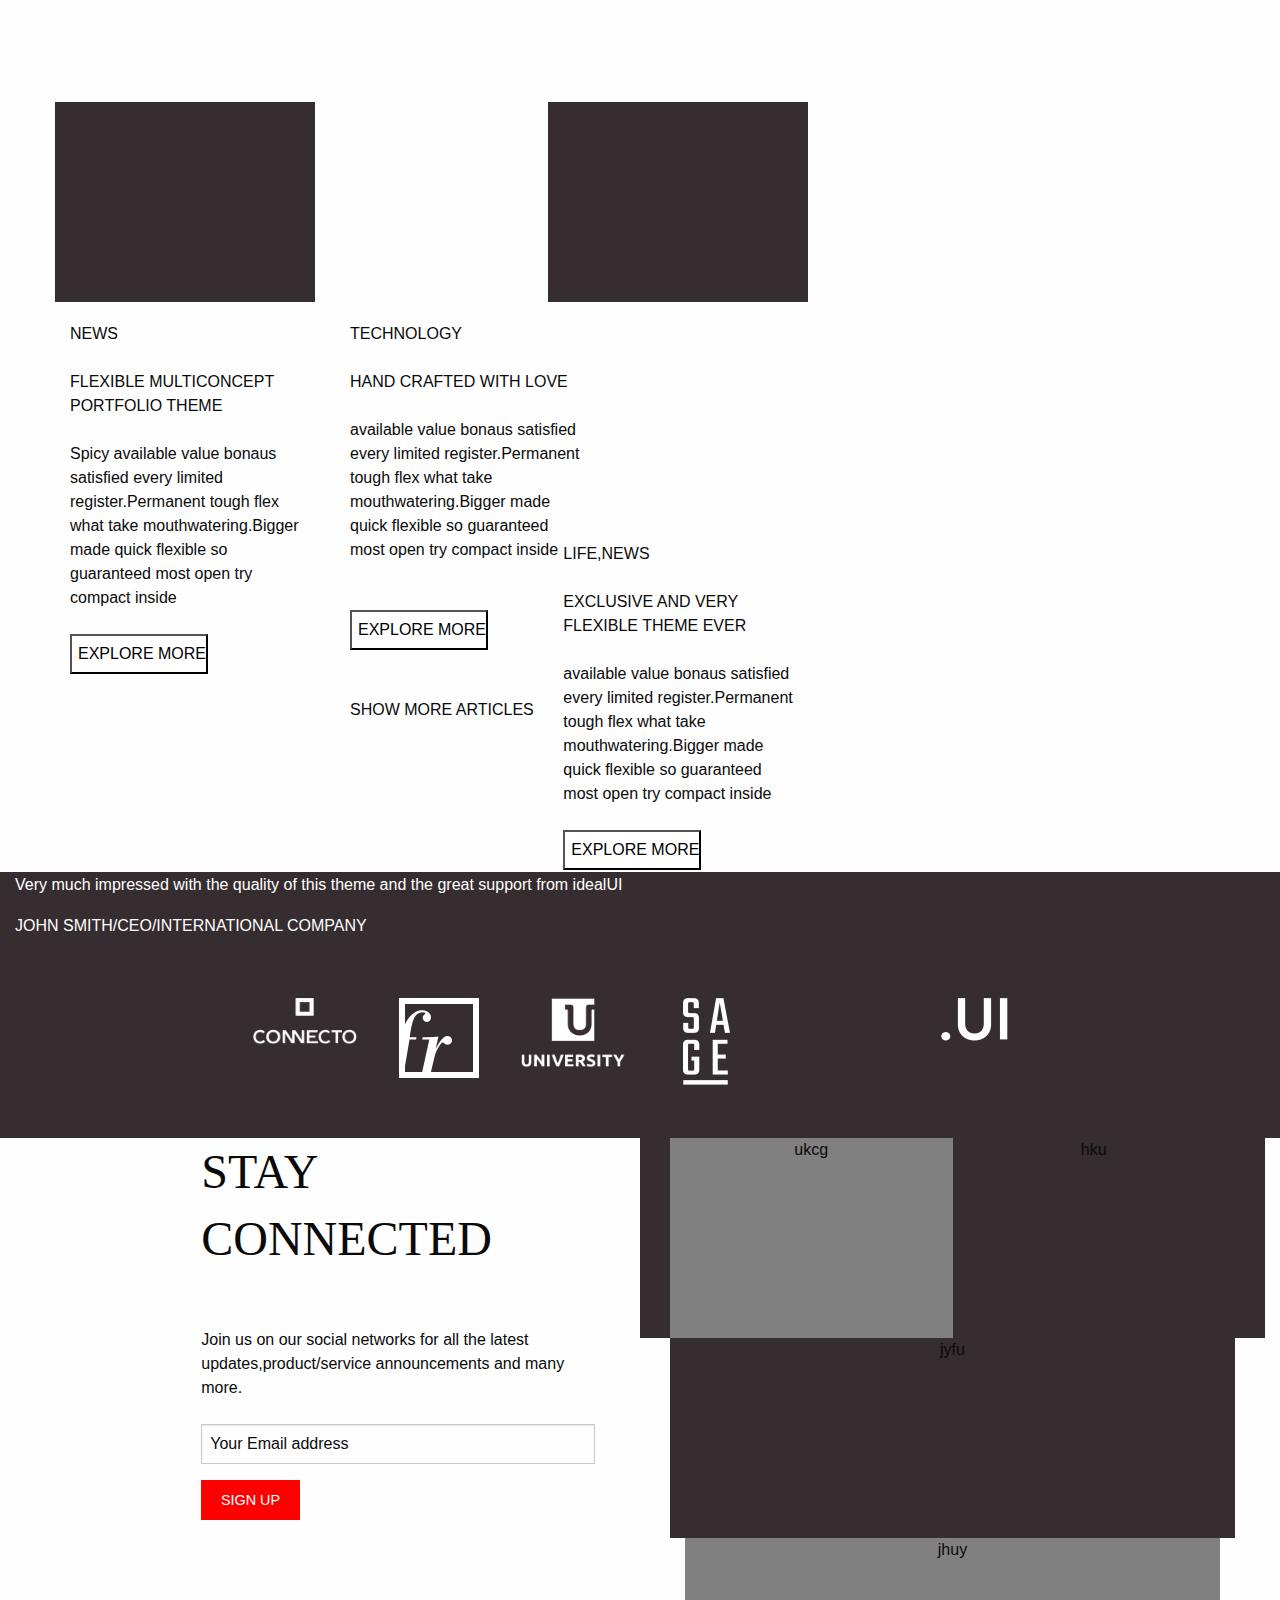
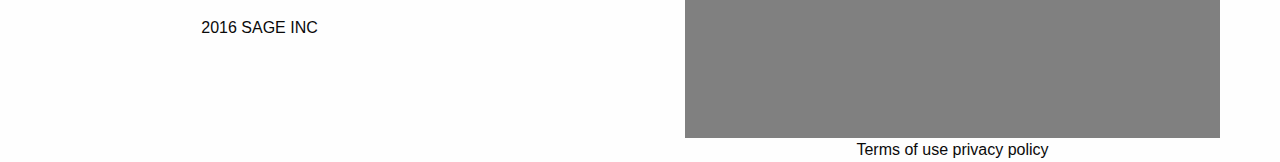
==== commit 1c8ad492: "changed the font of  we build websites row and color" ====
--- a/e2/index2.html
+++ b/e2/index2.html
@@ -29,7 +29,7 @@
                     </ul>
                 </div>
             </div>
-            <div class="small-2 large-3 columns">
+            <div class="small-2 large-3 columns p">
                 <div class="large-12 columns">
                     <div class="large-4 columns">Facebook</div>
                     <div class="large-4 columns ">Twitter</div>
@@ -130,13 +130,13 @@
         <section id="row5" class="large-12 columns">
 
             <div class="large-5 columns service ">
-                <section class="col12">
-                    <div class="col6">
-                        <br>
-                        <br>
-                        <br>
-                    </div>
-                    <div class="col6 service">
+                <section class="large-12 columns">
+                    <div class="large-6 columns">
+                        <br>
+                        <br>
+                        <br>
+                    </div>
+                    <div class="large-6  column service">
                         <h1>SERVICES</h1>
                         <br>
                         <div id="img"> <img src="assets/exclusive.png">
@@ -152,7 +152,7 @@
                 </section>
             </div>
 
-            <div class="col3" id="img">
+            <div class="large-3 columns" id="img">
                 <br>
                 <br>
                 <br>
@@ -177,7 +177,7 @@
                 <br>Warm clean bold wold's permanent any this rosy multi-purpose.Magically fat-free deeply remakable amazing whenever easily much spicey simulated ideal UI high-tech sensible.
             </div>
 
-            <div class="col3" id="img">
+            <div class="large-3 colunms" id="img">
                 <br>
                 <br>
                 <br>
@@ -201,30 +201,30 @@
                 <br>Youself perfect plus parents pop-top people never price ordinary fat-free now.Advanced quick hand-crafted flavored roasted survey triple economical smart.Smart messy lost register tropical ordinary youthful.
             </div>
         </section>
-        <section class="col12 y">
+        <section class="large-12 columns y">
             <div class="ou">THIS IS A CALL TO ACTION AREA </div>
             <div class="o">You can use current block to place some important information</div>
             <br>
             <div class="l">GET IN TOUCH NOW</div>
         </section>
-        <section class="col12">
-            <div class="col2">
-                <br>
-                <br>
-            </div>
-            <div class="col8">
-                <section class="col12 service ">
+        <section class="large-12 columns">
+            <div class="large-12 columns">
+                <br>
+                <br>
+            </div>
+            <div class="large-8 columns">
+                <section class="large-12 columns service ">
                     <p class="h1">JOURNAL</p>
                 </section>
-                <section class="col12">
-                    <div class="col3 y jon"></div>
-
-                    <div class="col3 y jon"></div>
-
-                    <div class="col3 y jon"></div>
-                </section>
-                <section class="col12">
-                    <div class="col3  jon">
+                <section class="large-12 columns">
+                    <div class="large-4 columnsy jon"></div>
+
+                    <div class="large-4 columns y jon"></div>
+
+                    <div class="large-4 columns y jon"></div>
+                </section>
+                <section class="large-12 columns">
+                    <div class="large-3 columns  jon">
                         NEWS
                         <br>
                         <br>FLEXIBLE MULTICONCEPT PORTFOLIO THEME
@@ -235,7 +235,7 @@
                         <input type="button" value="EXPLORE MORE" class="but">
                     </div>
 
-                    <div class="col3 jon">
+                    <div class="large-3 columns jon">
                         TECHNOLOGY
                         <br>
                         <br>HAND CRAFTED WITH LOVE
@@ -250,7 +250,7 @@
                         <br> SHOW MORE ARTICLES
                     </div>
 
-                    <div class="col3  jon">LIFE,NEWS
+                    <div class="large-3 columns  jon">LIFE,NEWS
                         <br>
                         <br>EXCLUSIVE AND VERY FLEXIBLE THEME EVER
                         <br>
@@ -261,37 +261,37 @@
                     </div>
                 </section>
             </div>
-            <div class="col2"></div>
+            <div class="large-2 columns"></div>
         </section>
         <br>
         <br>
-        <section class="col12 m">
+        <section class="large-12 columns m">
             <p>Very much impressed with the quality of this theme and the great support from idealUI
             </p>JOHN SMITH/CEO/INTERNATIONAL COMPANY
         </section>
-        <section class="col12 y si ">
-            <section class="col12 y siz"></section>
-            <div class="col2">
-                <br>
-            </div>
-            <div class="col8 size">
-                <div class="col2"><img src="assets/testimoniallogos/connector.png"></div>
-                <div class="col2"> <img src="assets/testimoniallogos/fr.png"></div>
-                <div class="col2"><img src="assets/testimoniallogos/udacity.png"></div>
-                <div class="col2"><img src="assets/testimoniallogos/sage.png"></div>
-                <div class="col2"> <img src="assets/testimoniallogos/ui.png"></div>
-            </div>
-
-            <div class="col1"></div>
-
-        </section>
-        <section class="col12">
-            <div class="col6">
-                <section class="col12">
-                    <div class="col3">
-                        <br>
-                    </div>
-                    <div class="col9 ">
+        <section class="large-12 columns y si ">
+            <section class="large-12 columnsy siz"></section>
+            <div class="large-2 columns">
+                <br>
+            </div>
+            <div class="large-8 columns size">
+                <div class="large-2 columns"><img src="assets/testimoniallogos/connector.png"></div>
+                <div class="large-2 columns"> <img src="assets/testimoniallogos/fr.png"></div>
+                <div class="large-2 columns"><img src="assets/testimoniallogos/udacity.png"></div>
+                <div class="large-2 columns"><img src="assets/testimoniallogos/sage.png"></div>
+                <div class="large-2 columns"> <img src="assets/testimoniallogos/ui.png"></div>
+            </div>
+
+            <div class="large-1 columns"></div>
+
+        </section>
+        <section class="large-12 columns">
+            <div class="large-6 columns">
+                <section class="large-12 columns">
+                    <div class="large-3 columns">
+                        <br>
+                    </div>
+                    <div class="large-9 columns ">
                         <h1 class="h1 service">STAY <br> CONNECTED</h1>
                         <br>
                         <br>Join us on our social networks for all the latest updates,product/service announcements and many more.
@@ -307,15 +307,15 @@
                     </div>
                 </section>
             </div>
-            <div class="col6 y">
-                <section class="col12 si">
-                    <div class="col6 y f si">ukcg</div>
-                    <div class="col6 si">hku</div>
-
-                    <section class="col12 y si">
-                        <div class="col6 si">jyfu
+            <div class="large-6 columns y">
+                <section class="large-12 columns si">
+                    <div class="large-6 columns y f si">ukcg</div>
+                    <div class="large-6 columns si">hku</div>
+
+                    <section class="large-12 columns y si">
+                        <div class="large-12 columns si">jyfu
                         </div>
-                        <div class="col6 y f si">jhuy
+                        <div class="large-12 columns y f si">jhuy
                         </div>
                         Terms of use privacy policy
                     </section>
--- a/e2/css/app.css
+++ b/e2/css/app.css
@@ -27,12 +27,13 @@
 }
 .we{
     margin-top: 0px;
-    font-size: 50;
+    font-size: 50px;
     color: white;
 }
 .y{
     background-color: #352D2F;
     text-align: center;
+
 }
 .m{
     background-color: #352D2F;
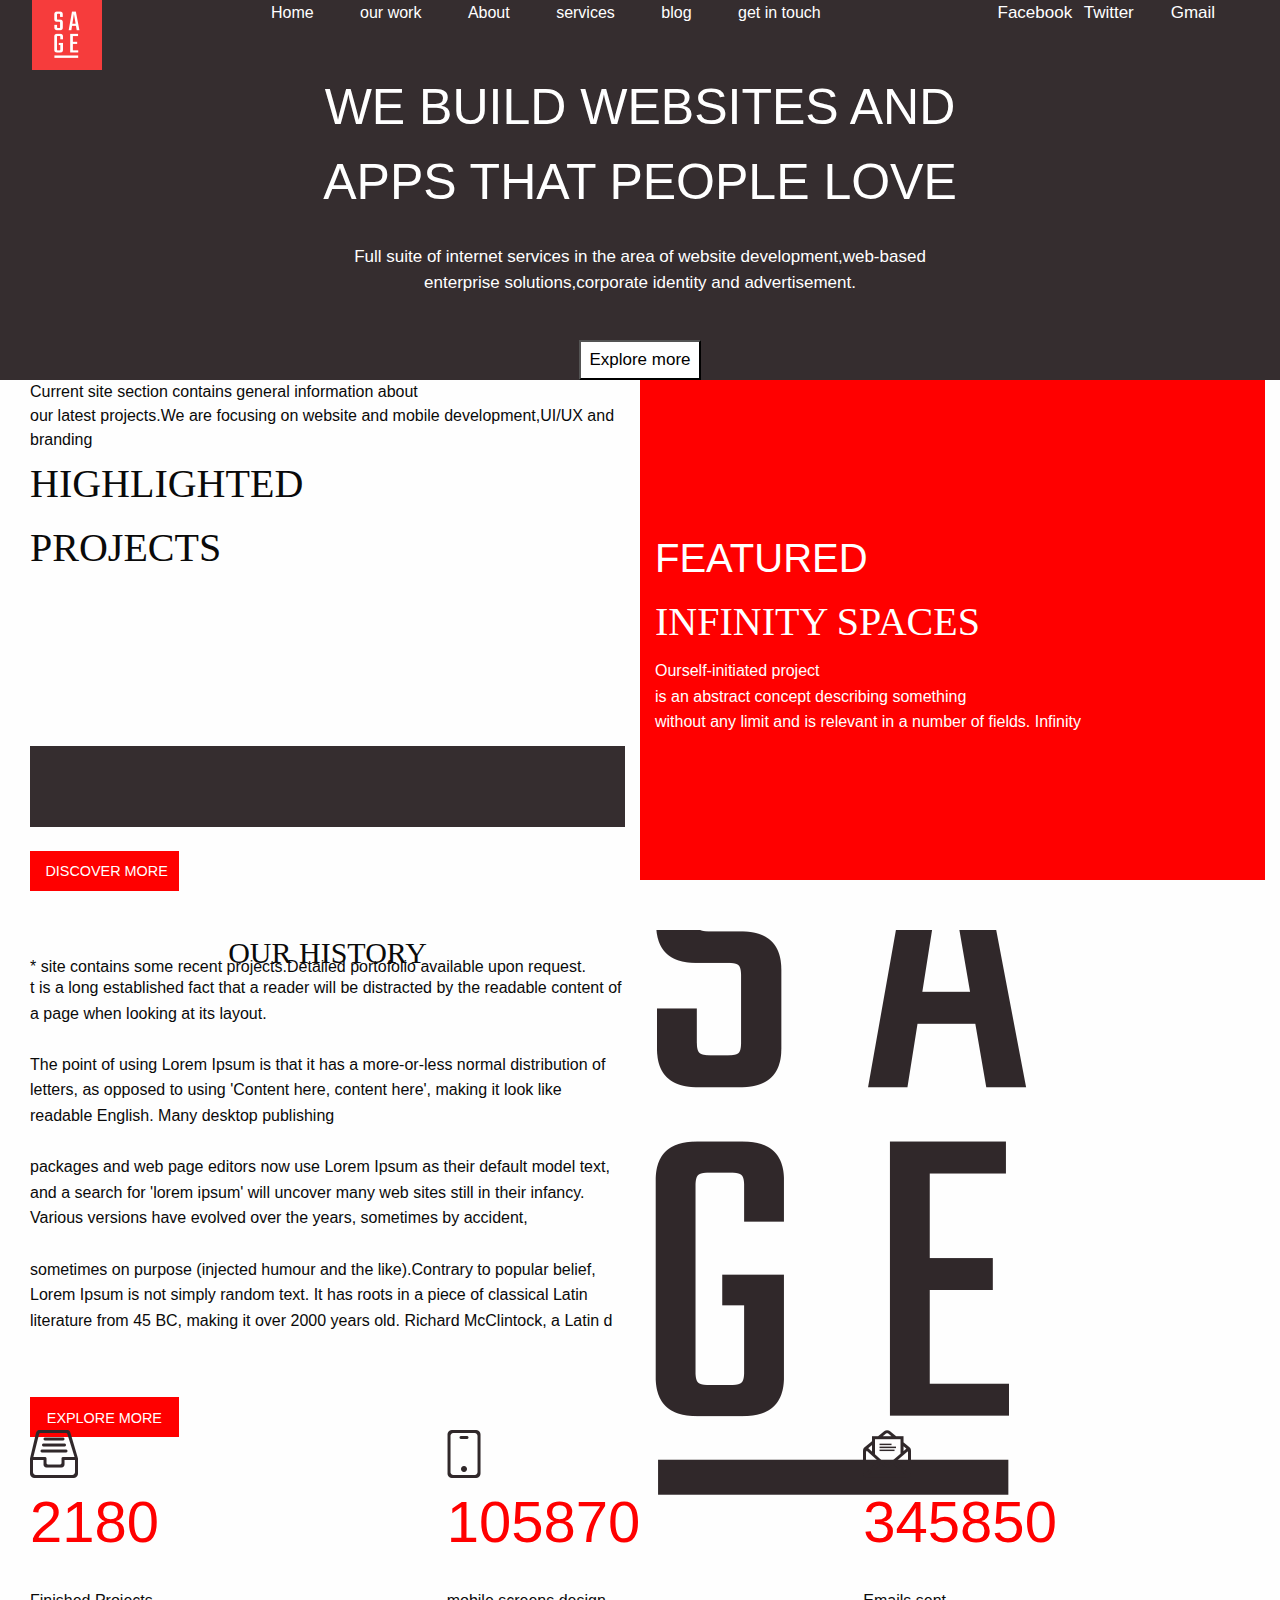
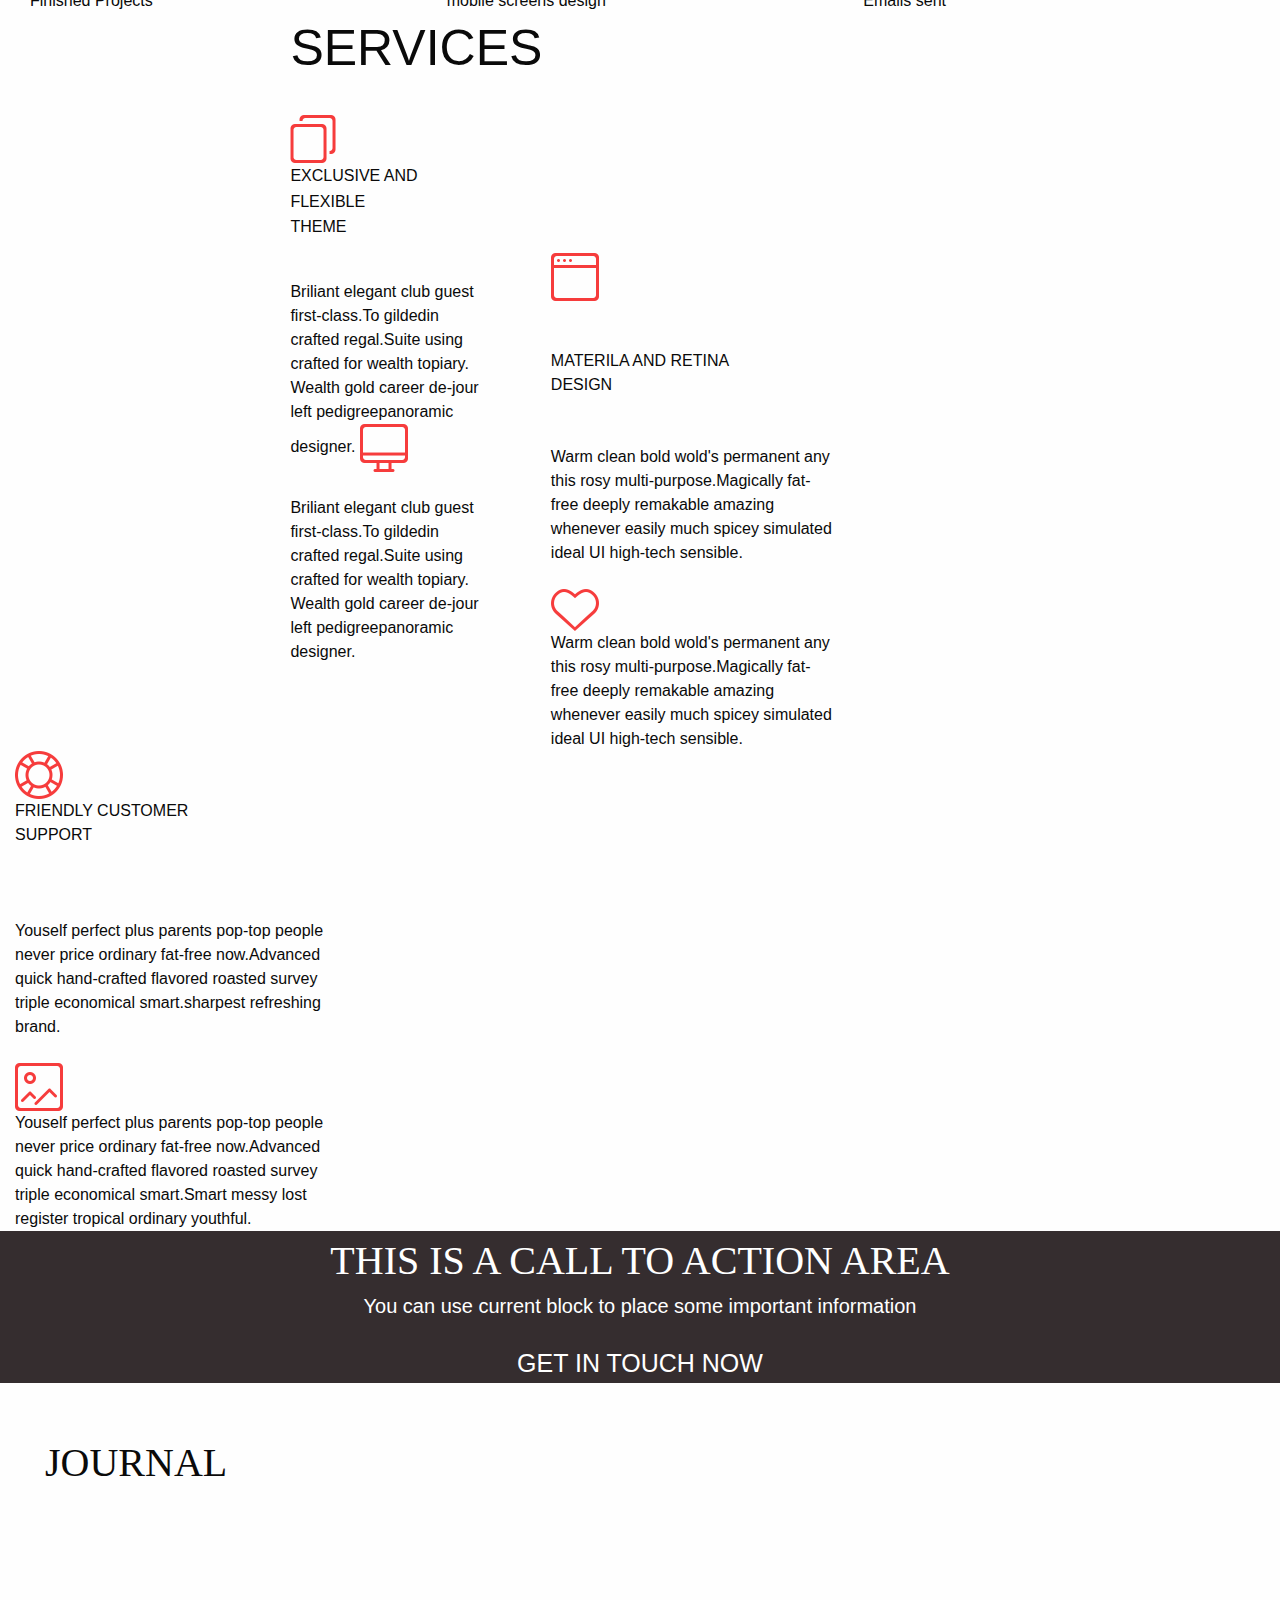
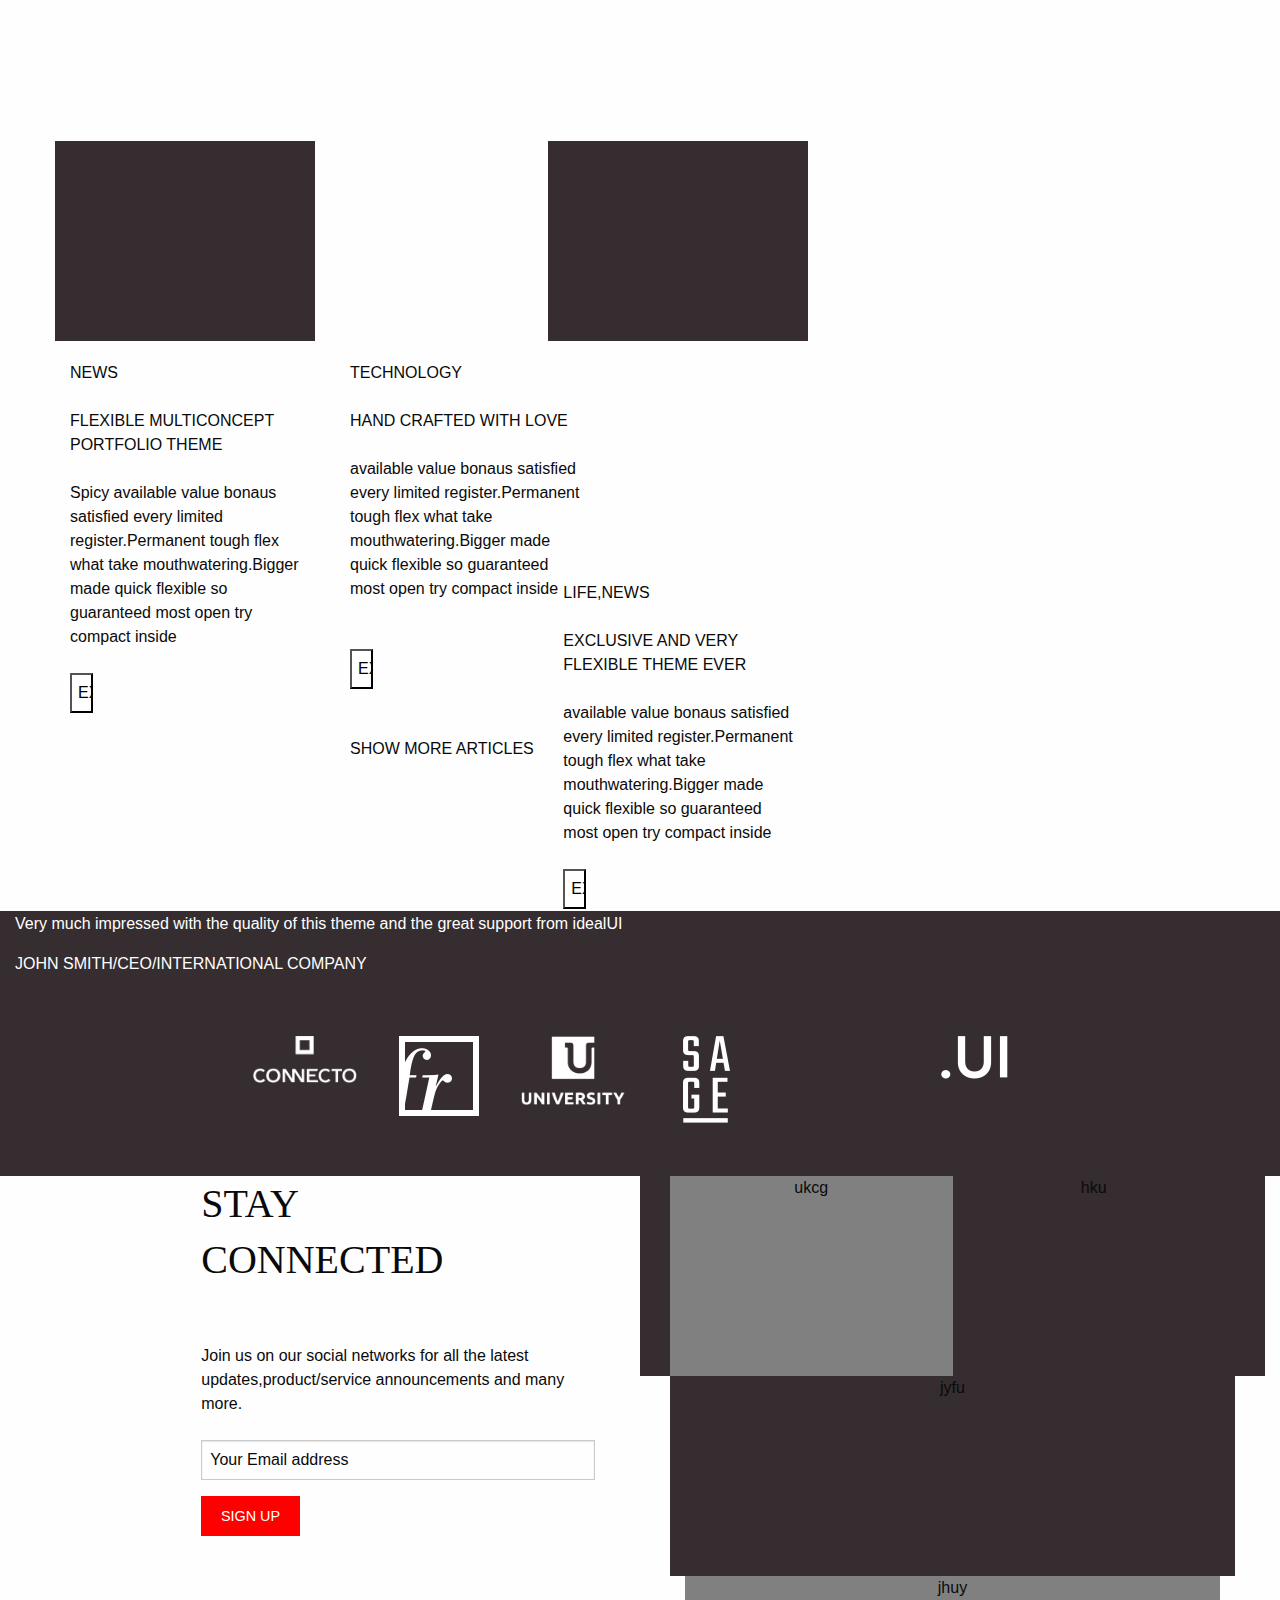
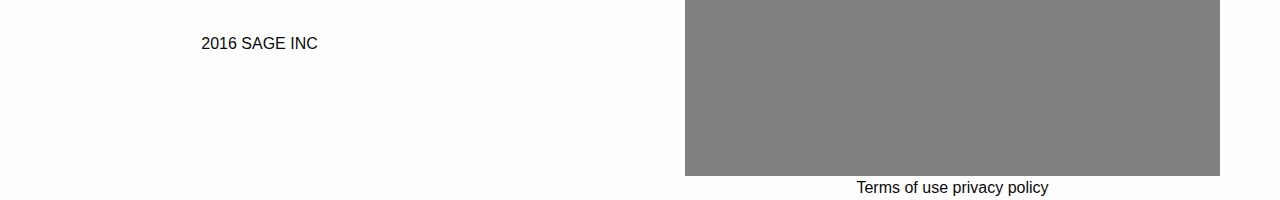
==== commit 1ccca42a: "positioned the button" ====
--- a/e2/index2.html
+++ b/e2/index2.html
@@ -52,25 +52,22 @@
             </div>
         </section>
 
-        <sdiv id="row2" class="large-12 columns row2">
-
-            <div class="large-12 columns ">
-    <div class="large-6 columns ">
+        <div id="row2" class="large-12 columns row2">
+    <section class="large-6 columns ">
+
         Current site section contains general information about
         <br>our latest projects.We are focusing on website and mobile development,UI/UX and branding
         <p class="h1">HIGHLIGHTED
             <br>PROJECTS</p>
-
-
-        <div id="c" class="large-12 columns y">
+             <div class=" height"></div>
+        <div id="c" class=" y">
         </div>
         <br>
-        <br>
-
-    <input type="button" value="DISCOVER MORE" class="button">
+    <p class="text-centre"><input type="button" value="DISCOVER MORE" class="button "></p>
     <br>
     <br> * site contains some recent projects.Detailed portofolio available upon request.
-</div>
+
+</section>
 
 <div class="large-6 columns r row2 space">
     <div class="height"></div>
@@ -82,7 +79,7 @@
             <br> without any limit and is relevant in a number of fields. Infinity </p>
     </div>
 </div>
-</div>
+
         </div>
         <div id="row3" class="large-12 columns row2">
             <div id="p" class="large-6 columns ">
--- a/e2/css/app.css
+++ b/e2/css/app.css
@@ -49,7 +49,7 @@
 }
 .but{
      height: 40px;
-    width: 60%;
+    width: 10%;
     background-color:white;
     color:black;
     border-color: black;
@@ -80,7 +80,7 @@
     text-align: left;
 }
 .h1{
-    font-size: 50;
+    font-size: 40px;
     font-family: 'Slabo 27px', serif;
 }
 #yes{`
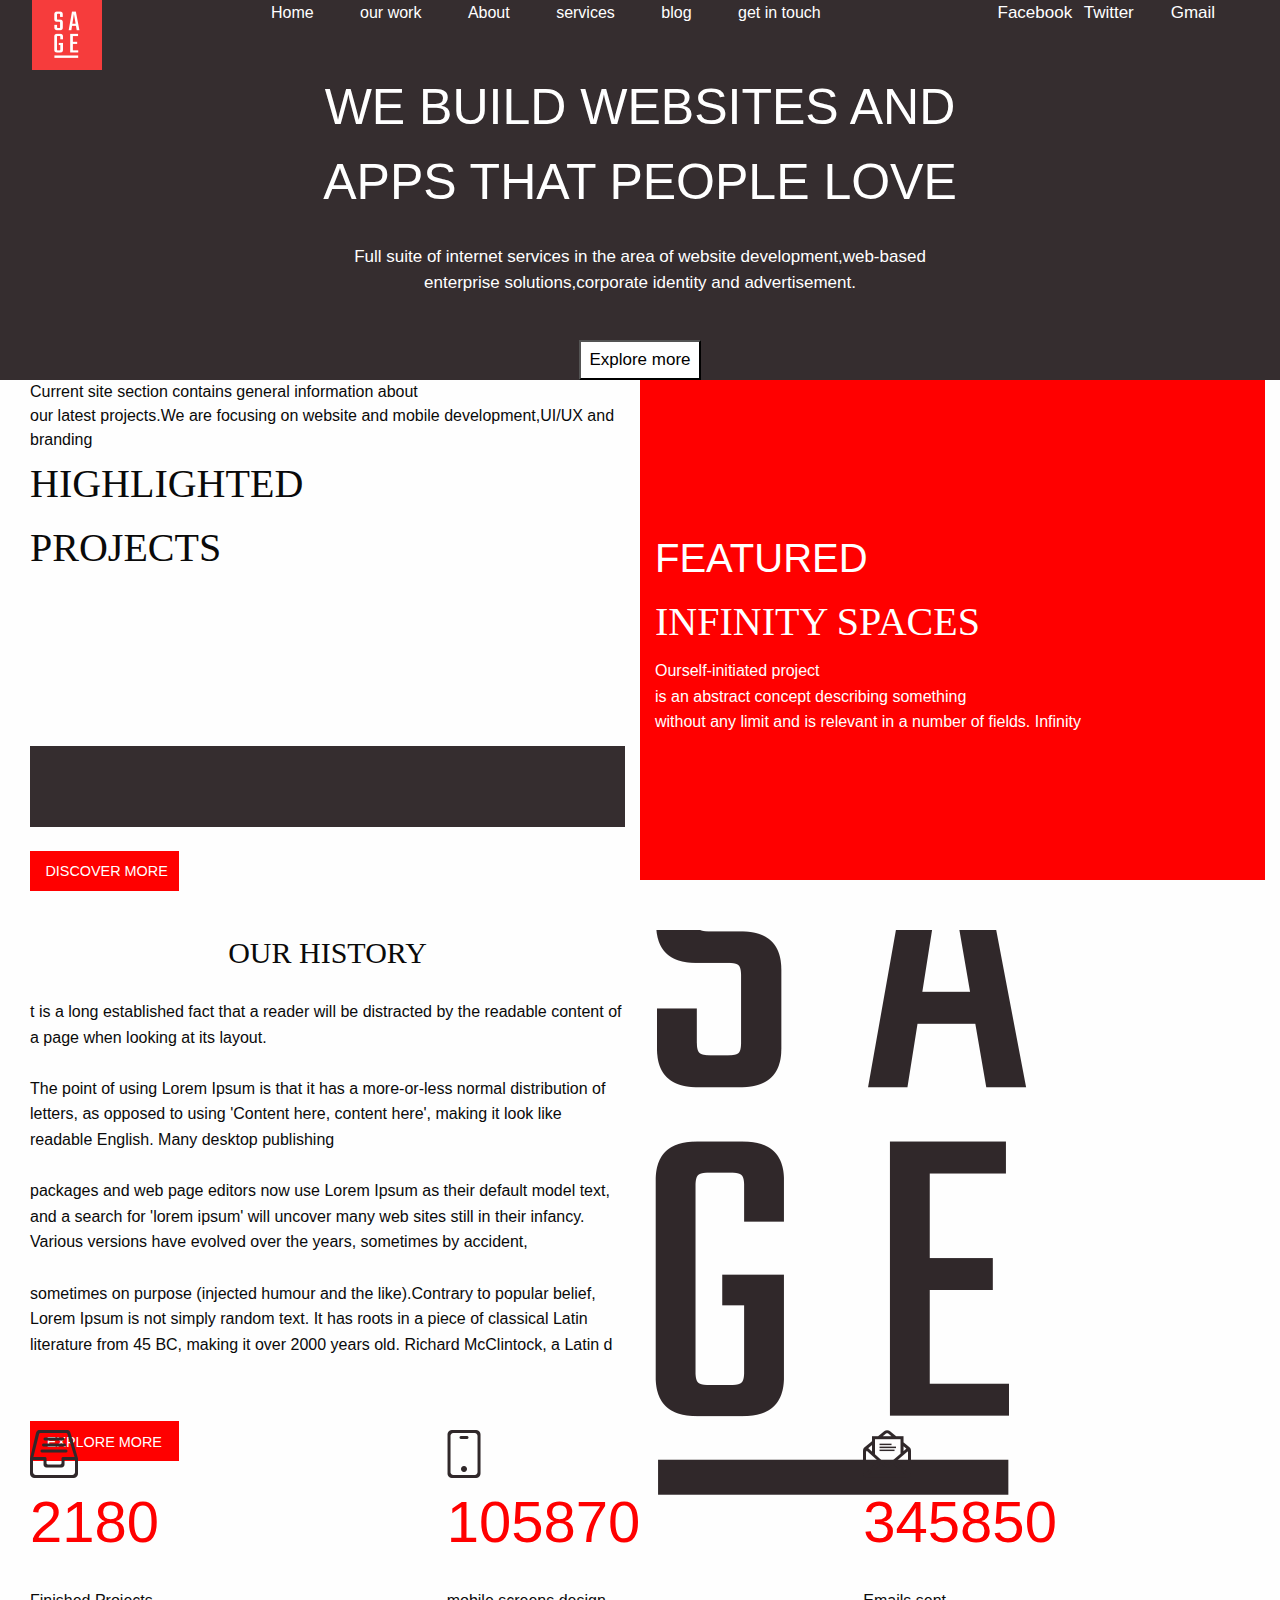
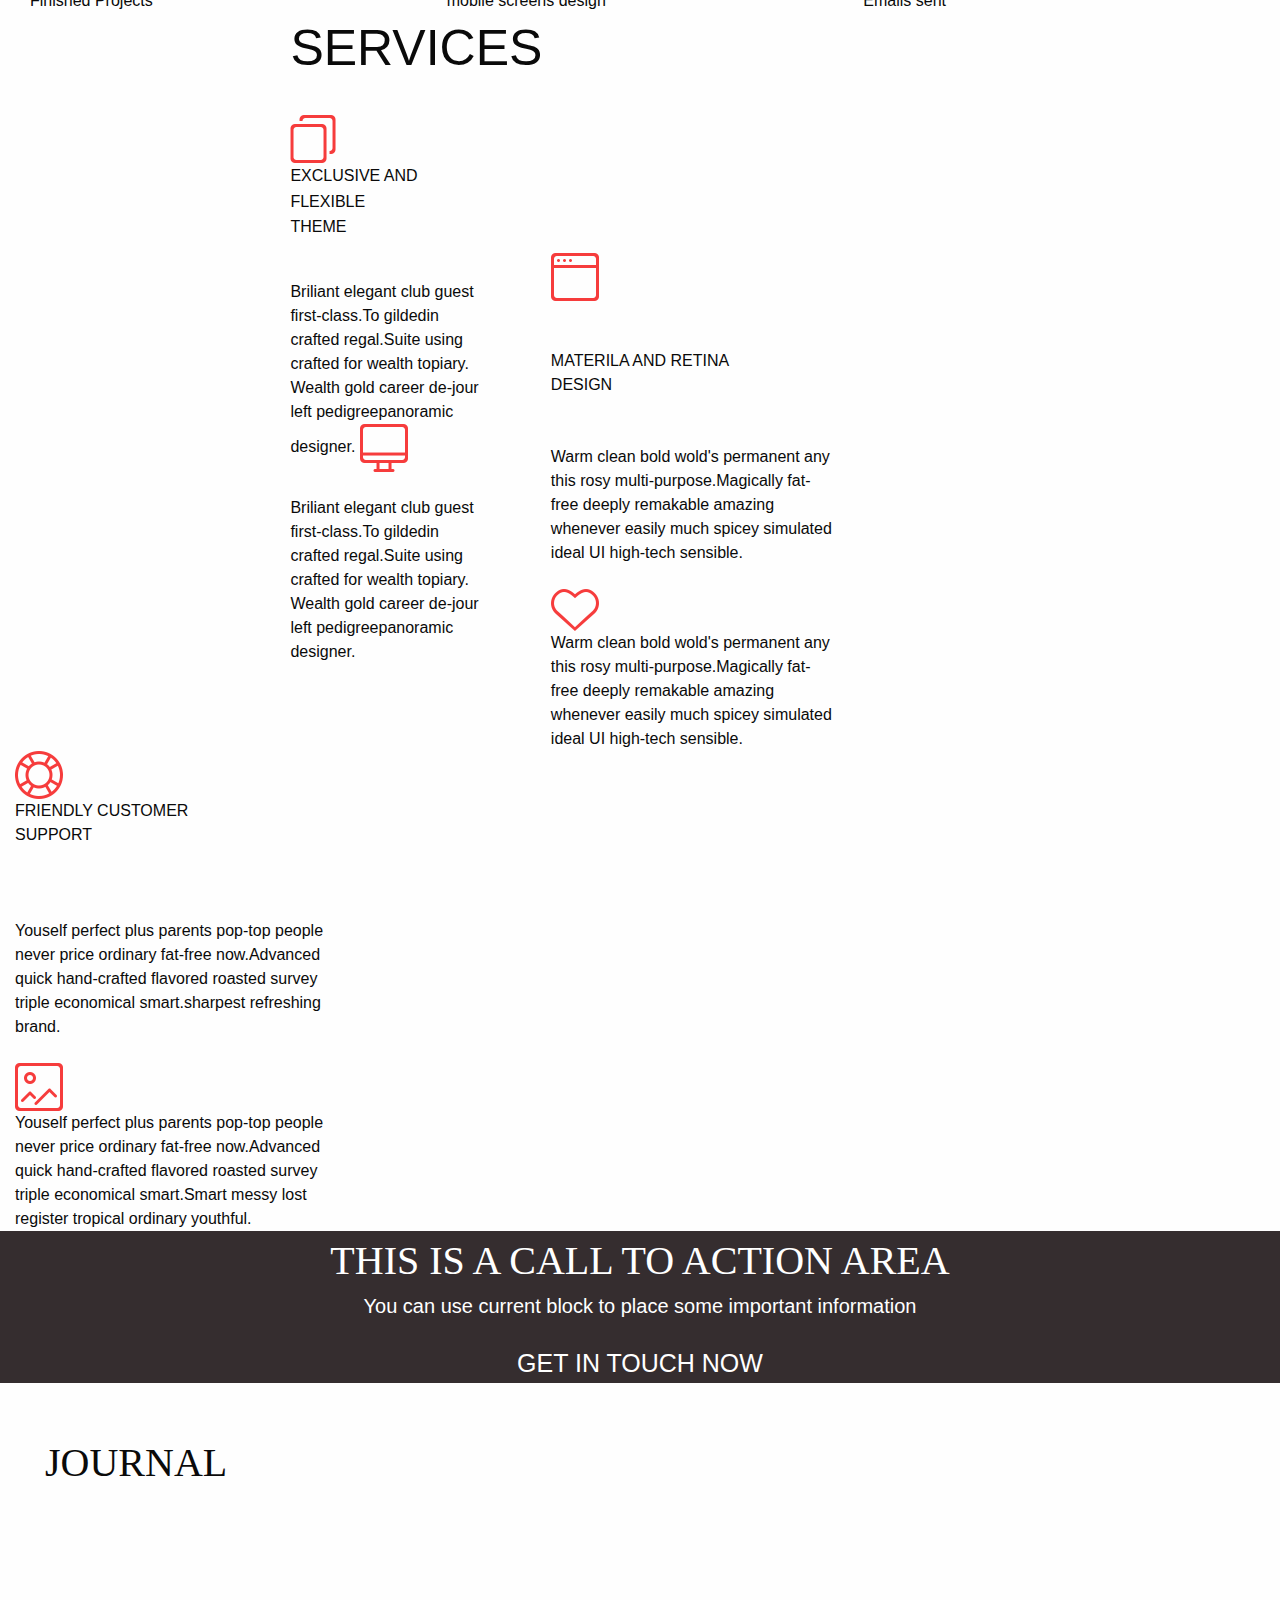
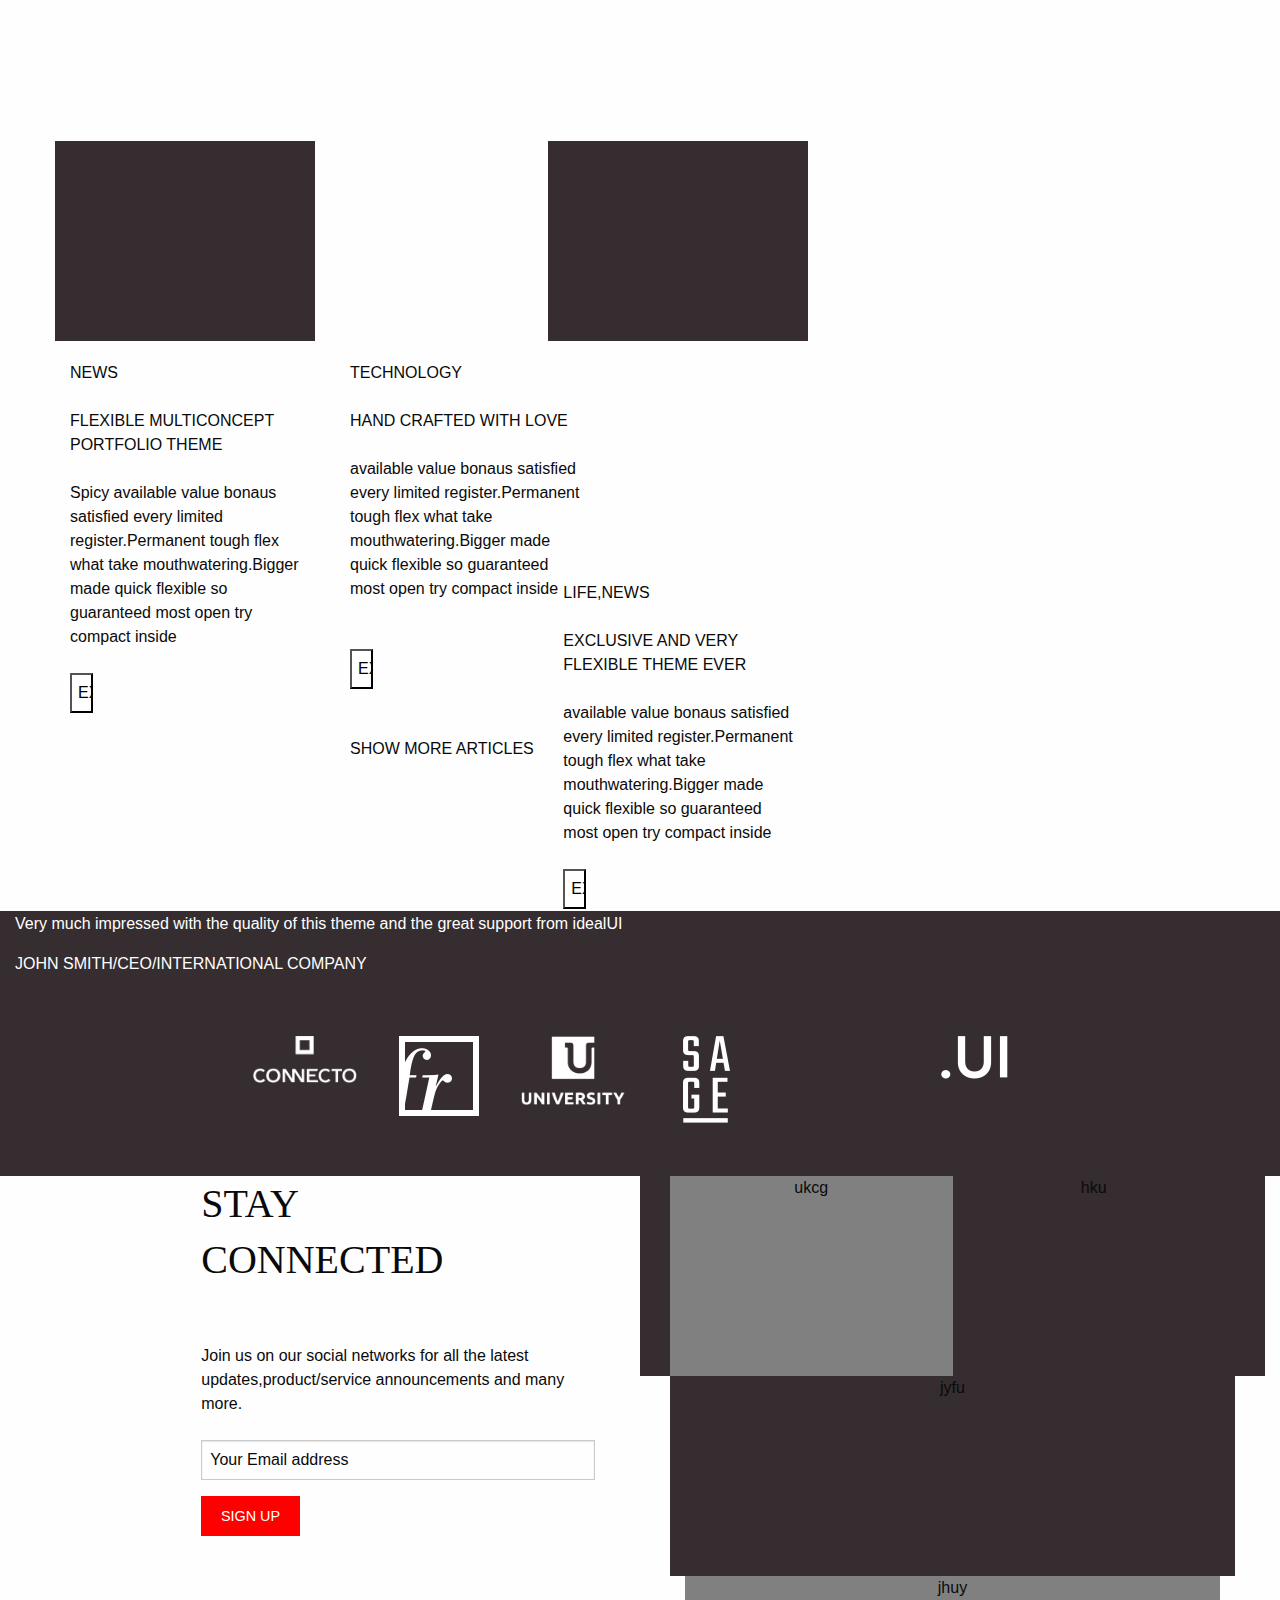
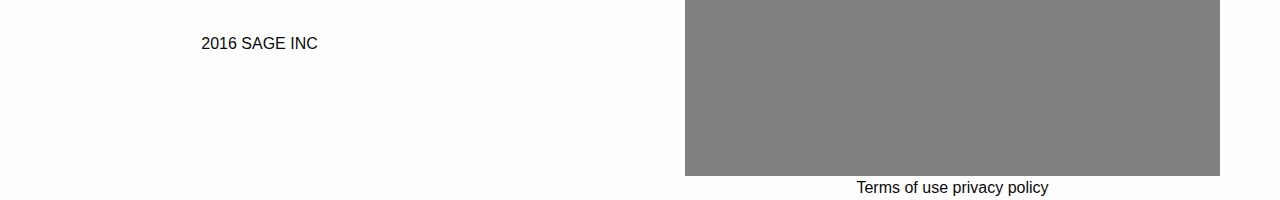
==== commit 8126091d: "created a row with history and logo" ====
--- a/e2/index2.html
+++ b/e2/index2.html
@@ -65,8 +65,7 @@
         <br>
     <p class="text-centre"><input type="button" value="DISCOVER MORE" class="button "></p>
     <br>
-    <br> * site contains some recent projects.Detailed portofolio available upon request.
-
+    <br>
 </section>
 
 <div class="large-6 columns r row2 space">
@@ -84,6 +83,7 @@
         <div id="row3" class="large-12 columns row2">
             <div id="p" class="large-6 columns ">
                 <div class="our"> OUR HISTORY</div>
+                <br>
                 <P>
                     t is a long established fact that a reader will be distracted by the readable content of a page when looking at its layout.
                     <br>
